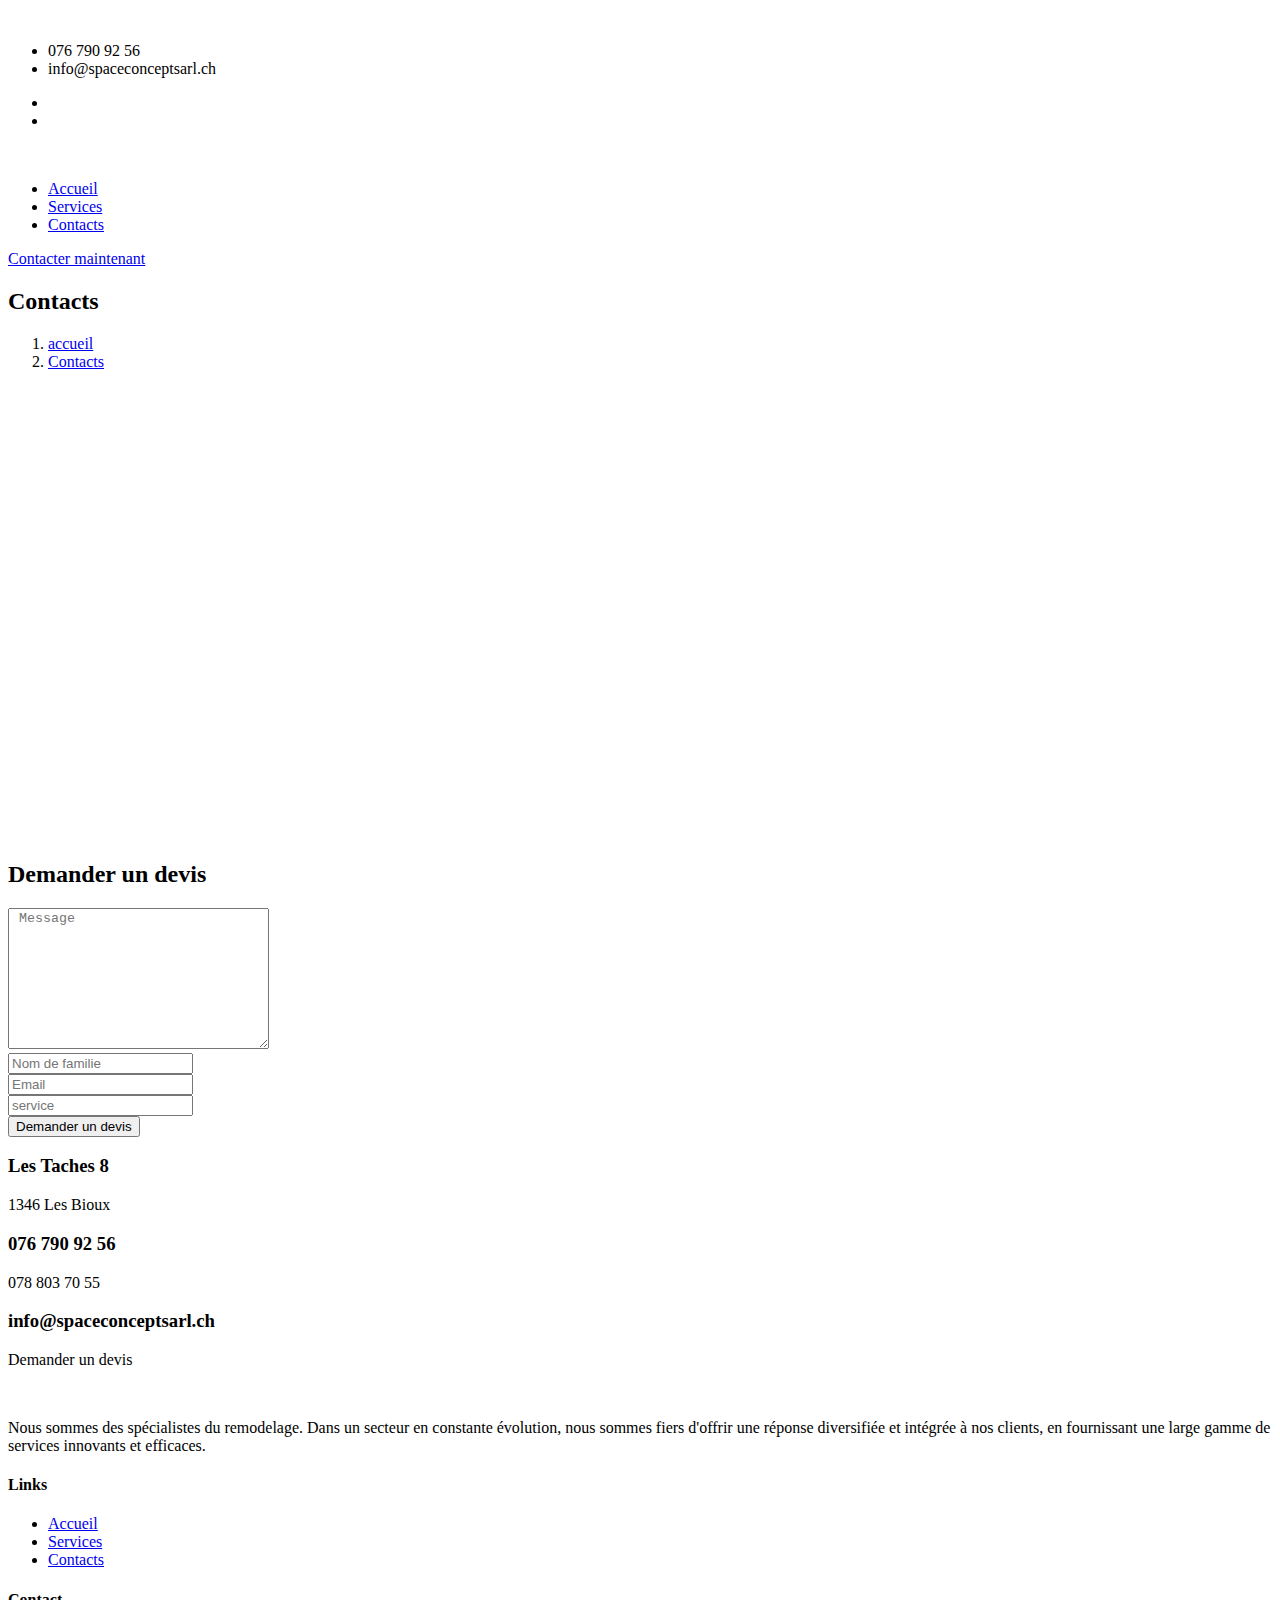
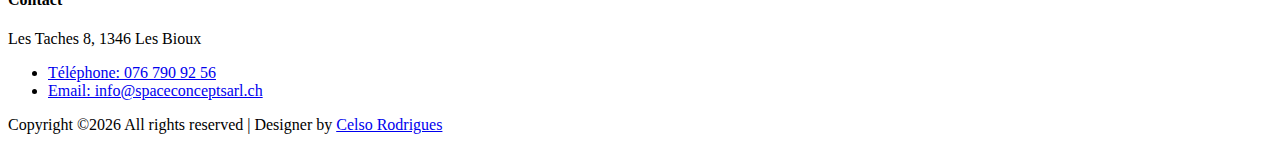
==== contact.html @ 46fc5d94 "Add files via upload" ====
<!doctype html>
<html class="no-js" lang="zxx">

<head>
    <meta charset="utf-8">
    <meta http-equiv="x-ua-compatible" content="ie=edge">
    <title>Construction HTML-5 Template</title>
    <meta name="description" content="">
    <meta name="viewport" content="width=device-width, initial-scale=1">
    <link rel="shortcut icon" type="image/x-icon" href="img/favicon.png">

   <!-- CSS here -->
        <link rel="stylesheet" href="assets/css/bootstrap.min.css">
        <link rel="stylesheet" href="assets/css/owl.carousel.min.css">
        <link rel="stylesheet" href="assets/css/gijgo.css">
        <link rel="stylesheet" href="assets/css/slicknav.css">
        <link rel="stylesheet" href="assets/css/animate.min.css">
        <link rel="stylesheet" href="assets/css/magnific-popup.css">
        <link rel="stylesheet" href="assets/css/fontawesome-all.min.css">
        <link rel="stylesheet" href="assets/css/themify-icons.css">
        <link rel="stylesheet" href="assets/css/themify-icons.css">
        <link rel="stylesheet" href="assets/css/slick.css">
        <link rel="stylesheet" href="assets/css/nice-select.css">
        <link rel="stylesheet" href="assets/css/style.css">
        <link rel="stylesheet" href="assets/css/responsive.css">
</head>

<body>
    <!-- Preloader Start -->
    <div id="preloader-active">
        <div class="preloader d-flex align-items-center justify-content-center">
            <div class="preloader-inner position-relative">
                <div class="preloader-circle"></div>
                <div class="preloader-img pere-text">
                    <img src="assets/img/logo/loder-logo.png" alt="">
                </div>
            </div>
        </div>
    </div>
    <!-- Preloader Start -->
    <header>
        <!-- Header Start -->
       <div class="header-area header-transparent">
            <div class="main-header ">
                <div class="header-top d-none d-lg-block">
                   <div class="container-fluid">
                       <div class="col-xl-12">
                            <div class="row d-flex justify-content-between align-items-center">
                                <div class="header-info-left">
                                    <ul>     
                                        <li>076 790 92 56</li>
                                        <li>info@spaceconceptsarl.ch</li>
                                    </ul>
                                </div>
                                <div class="header-info-right">
                                    <ul class="header-social">    
                                        <li><a href="#"><i class="fab fa-instagram"></i></a></li>
                                        <li><a href="#"><i class="fab fa-facebook-f"></i></a></li>
                                    </ul>
                                </div>
                            </div>
                       </div>
                   </div>
                </div>
               <div class="header-bottom  header-sticky">
                    <div class="container-fluid">
                        <div class="row align-items-center">
                            <!-- Logo -->
                            <div class="col-xl-2 col-lg-2 col-md-1">
                                <div class="logo">
                                    <!-- logo-1 -->
                                    <a href="index.html" class="big-logo"><img src="assets/img/logo/logo.png" alt=""></a>
                                    <!-- logo-2 -->
                                    <a href="index.html" class="small-logo"><img src="assets/img/logo/loder-logo.png" alt=""></a>
                                </div>
                            </div>
                            <div class="col-xl-8 col-lg-8 col-md-8">
                                <!-- Main-menu -->
                                <div class="main-menu f-right d-none d-lg-block">
                                    <nav> 
                                        <ul id="navigation">                                                                                                                   
                                            <li><a href="index.html">Accueil</a></li>
                                            <li><a href="#services">Services</a></li>
                                            <li><a href="contact.html">Contacts</a></li>
                                        </ul>
                                    </nav>
                                </div>
                            </div>             
                            <div class="col-xl-2 col-lg-2 col-md-3">
                                <div class="header-right-btn f-right d-none d-lg-block">
                                    <a href="https://wa.me/41788037055" class="btn">Contacter maintenant</a>
                                </div>
                            </div>
                            <!-- Mobile Menu -->
                            <div class="col-12">
                                <div class="mobile_menu d-block d-lg-none"></div>
                            </div>
                        </div>
                    </div>
               </div>
            </div>
       </div>
        <!-- Header End -->
    </header>
    <!-- slider Area Start-->
    <div class="slider-area ">
        <div class="single-slider hero-overly slider-height2 d-flex align-items-center" data-background="assets/img/hero/about.jpg">
            <div class="container">
                <div class="row">
                    <div class="col-xl-12">
                        <div class="hero-cap pt-100">
                            <h2>Contacts</h2>
                            <nav aria-label="breadcrumb ">
                                <ol class="breadcrumb">
                                <li class="breadcrumb-item"><a href="index.html">accueil</a></li>
                                <li class="breadcrumb-item"><a href="#">Contacts</a></li> 
                                </ol>
                            </nav>
                        </div>
                    </div>
                </div>
            </div>
        </div>
    </div>
    <!-- slider Area End-->
    <!-- ================ contact section start ================= -->
    <section class="contact-section">
            <div class="container">
                <div class="d-none d-sm-block mb-5 pb-4">
                    <iframe src="https://www.google.com/maps/embed?pb=!1m18!1m12!1m3!1d2740.3769905605564!2d6.264135751356068!3d46.619313863542615!2m3!1f0!2f0!3f0!3m2!1i1024!2i768!4f13.1!3m3!1m2!1s0x478c52861225e3b7%3A0x84f7986ddf5b9494!2zTGVzIFTDomNoZXMgOCwgMTM0NiBMZXMgQmlvdXgsIFN1w63Dp2E!5e0!3m2!1spt-PT!2spt!4v1677788388002!5m2!1spt-PT!2spt" width="1150" height="450" style="border:0;" allowfullscreen="" loading="lazy" referrerpolicy="no-referrer-when-downgrade"></iframe>
    
    
                <div class="row">
                    <div class="col-12">
                        <h2 class="contact-title">Demander un devis</h2>
                    </div>
                    <div class="col-lg-8">
                        <form class="form-contact contact_form" action="contact_process.php" method="post" id="contactForm" novalidate="novalidate">
                            <div class="row">
                                <div class="col-12">
                                    <div class="form-group">
                                        <textarea class="form-control w-100" name="message" id="message" cols="30" rows="9" onfocus="this.placeholder = ''" onblur="this.placeholder = 'Enter Message'" placeholder=" Message"></textarea>
                                    </div>
                                </div>
                                <div class="col-sm-6">
                                    <div class="form-group">
                                        <input class="form-control valid" name="name" id="name" type="text" onfocus="this.placeholder = ''" onblur="this.placeholder = 'Enter your name'" placeholder="Nom de familie">
                                    </div>
                                </div>
                                <div class="col-sm-6">
                                    <div class="form-group">
                                        <input class="form-control valid" name="email" id="email" type="email" onfocus="this.placeholder = ''" onblur="this.placeholder = 'Enter email address'" placeholder="Email">
                                    </div>
                                </div>
                                <div class="col-12">
                                    <div class="form-group">
                                        <input class="form-control" name="subject" id="subject" type="text" onfocus="this.placeholder = ''" onblur="this.placeholder = 'Enter Subject'" placeholder="service">
                                    </div>
                                </div>
                            </div>
                            <div class="form-group mt-3">
                                <button type="submit" class="button button-contactForm boxed-btn">Demander un devis</button>
                            </div>
                        </form>
                    </div>
                    <div class="col-lg-3 offset-lg-1">
                        <div class="media contact-info">
                            <span class="contact-info__icon"><i class="ti-home"></i></span>
                            <div class="media-body">
                                <h3>Les Taches 8</h3>
                                <p> 1346 Les Bioux</p>
                            </div>
                        </div>
                        <div class="media contact-info">
                            <span class="contact-info__icon"><i class="ti-tablet"></i></span>
                            <div class="media-body">
                                <h3>076 790 92 56</h3>
                                <p>078 803 70 55</p>
                            </div>
                        </div>
                        <div class="media contact-info">
                            <span class="contact-info__icon"><i class="ti-email"></i></span>
                            <div class="media-body">
                                <h3>info@spaceconceptsarl.ch</h3>
                                <p>Demander un devis</p>
                            </div>
                        </div>
                    </div>
                </div>
            </div>
        </section>
    <!-- ================ contact section end ================= -->
    <footer>
        <!-- Footer Start-->
        <div class="footer-main">
                <div class="footer-area footer-padding">
                    <div class="container">
                        <div class="row  justify-content-between">
                            <div class="col-lg-4 col-md-4 col-sm-8">
                                <div class="single-footer-caption mb-30">
                                    <!-- logo -->
                                    <div class="footer-logo">
                                        <a href="index.html"><img src="assets/img/logo/logo2_footer.png" alt=""></a>
                                    </div>
                                    <div class="footer-tittle">
                                        <div class="footer-pera">
                                            <p class="info1">Nous sommes des spécialistes du remodelage. Dans un secteur en constante évolution, nous sommes fiers d'offrir une réponse diversifiée et intégrée à nos clients, en fournissant une large gamme de services innovants et efficaces.</p>
                                        </div>
                                    </div>
                                </div>
                            </div>
                            <div class="col-lg-2 col-md-4 col-sm-5">
                                <div class="single-footer-caption mb-50">
                                    <div class="footer-tittle">
                                        <h4>Links</h4>
                                        <ul>
                                            <li><a href="index.html">Accueil</a></li>
                                            <li><a href="#services">Services</a></li>
                                            <li><a href="contact.html">Contacts</a></li>
                                        </ul>
                                    </div>
                                </div>
                            </div>
                            <div class="col-lg-3 col-md-4 col-sm-7">
                                <div class="single-footer-caption mb-50">
                                    <div class="footer-tittle">
                                        <h4>Contact</h4>
                                        <div class="footer-pera">
                                            <p class="info1">Les Taches 8, 1346 Les Bioux</p>
                                        </div>
                                        <ul>
                                            <li><a href="https://wa.me/41788037055">Téléphone: 076 790 92 56</a></li>
                                            <li><a href="mailto:info@spaceconceptsarl.ch">Email: info@spaceconceptsarl.ch</a></li>
                                        </ul>
                                    </div>
                                </div>
                            </div>
                            <div class="col-lg-3 col-md-6 col-sm-8">
                                <div class="single-footer-caption mb-50">
                                </div>
                            </div>
                        </div>
                        <!-- Copy-Right -->
                        <div class="row align-items-center">
                            <div class="col-xl-12 ">
                                <div class="footer-copy-right">
                                    <p><!-- Link back to Colorlib can't be removed. Template is licensed under CC BY 3.0. -->
  Copyright &copy;<script>document.write(new Date().getFullYear());</script> All rights reserved | Designer by <a href="https://www.facebook.com/crlr94" target="_blank">Celso Rodrigues</a>
  <!-- Link back to Colorlib can't be removed. Template is licensed under CC BY 3.0. --></p>
                                </div>
                            </div>
                        </div>
                    </div>
                </div>
        </div>
        <!-- Footer End-->
    </footer>
    <!-- JS here -->
	
		<!-- All JS Custom Plugins Link Here here -->
        <script src="./assets/js/vendor/modernizr-3.5.0.min.js"></script>
		<!-- Jquery, Popper, Bootstrap -->
		<script src="./assets/js/vendor/jquery-1.12.4.min.js"></script>
        <script src="./assets/js/popper.min.js"></script>
        <script src="./assets/js/bootstrap.min.js"></script>
	    <!-- Jquery Mobile Menu -->
        <script src="./assets/js/jquery.slicknav.min.js"></script>

		<!-- Jquery Slick , Owl-Carousel Plugins -->
        <script src="./assets/js/owl.carousel.min.js"></script>
        <script src="./assets/js/slick.min.js"></script>
        <!-- Date Picker -->
        <script src="./assets/js/gijgo.min.js"></script>
		<!-- One Page, Animated-HeadLin -->
        <script src="./assets/js/wow.min.js"></script>
		<script src="./assets/js/animated.headline.js"></script>
		
		<!-- Scrollup, nice-select, sticky -->
        <script src="./assets/js/jquery.scrollUp.min.js"></script>
        <script src="./assets/js/jquery.nice-select.min.js"></script>
		<script src="./assets/js/jquery.sticky.js"></script>
        <script src="./assets/js/jquery.magnific-popup.js"></script>

        <!-- contact js -->
        <script src="./assets/js/contact.js"></script>
        <script src="./assets/js/jquery.form.js"></script>
        <script src="./assets/js/jquery.validate.min.js"></script>
        <script src="./assets/js/mail-script.js"></script>
        <script src="./assets/js/jquery.ajaxchimp.min.js"></script>
        
		<!-- Jquery Plugins, main Jquery -->	
        <script src="./assets/js/plugins.js"></script>
        <script src="./assets/js/main.js"></script>
        
    </body>
    
    </html>
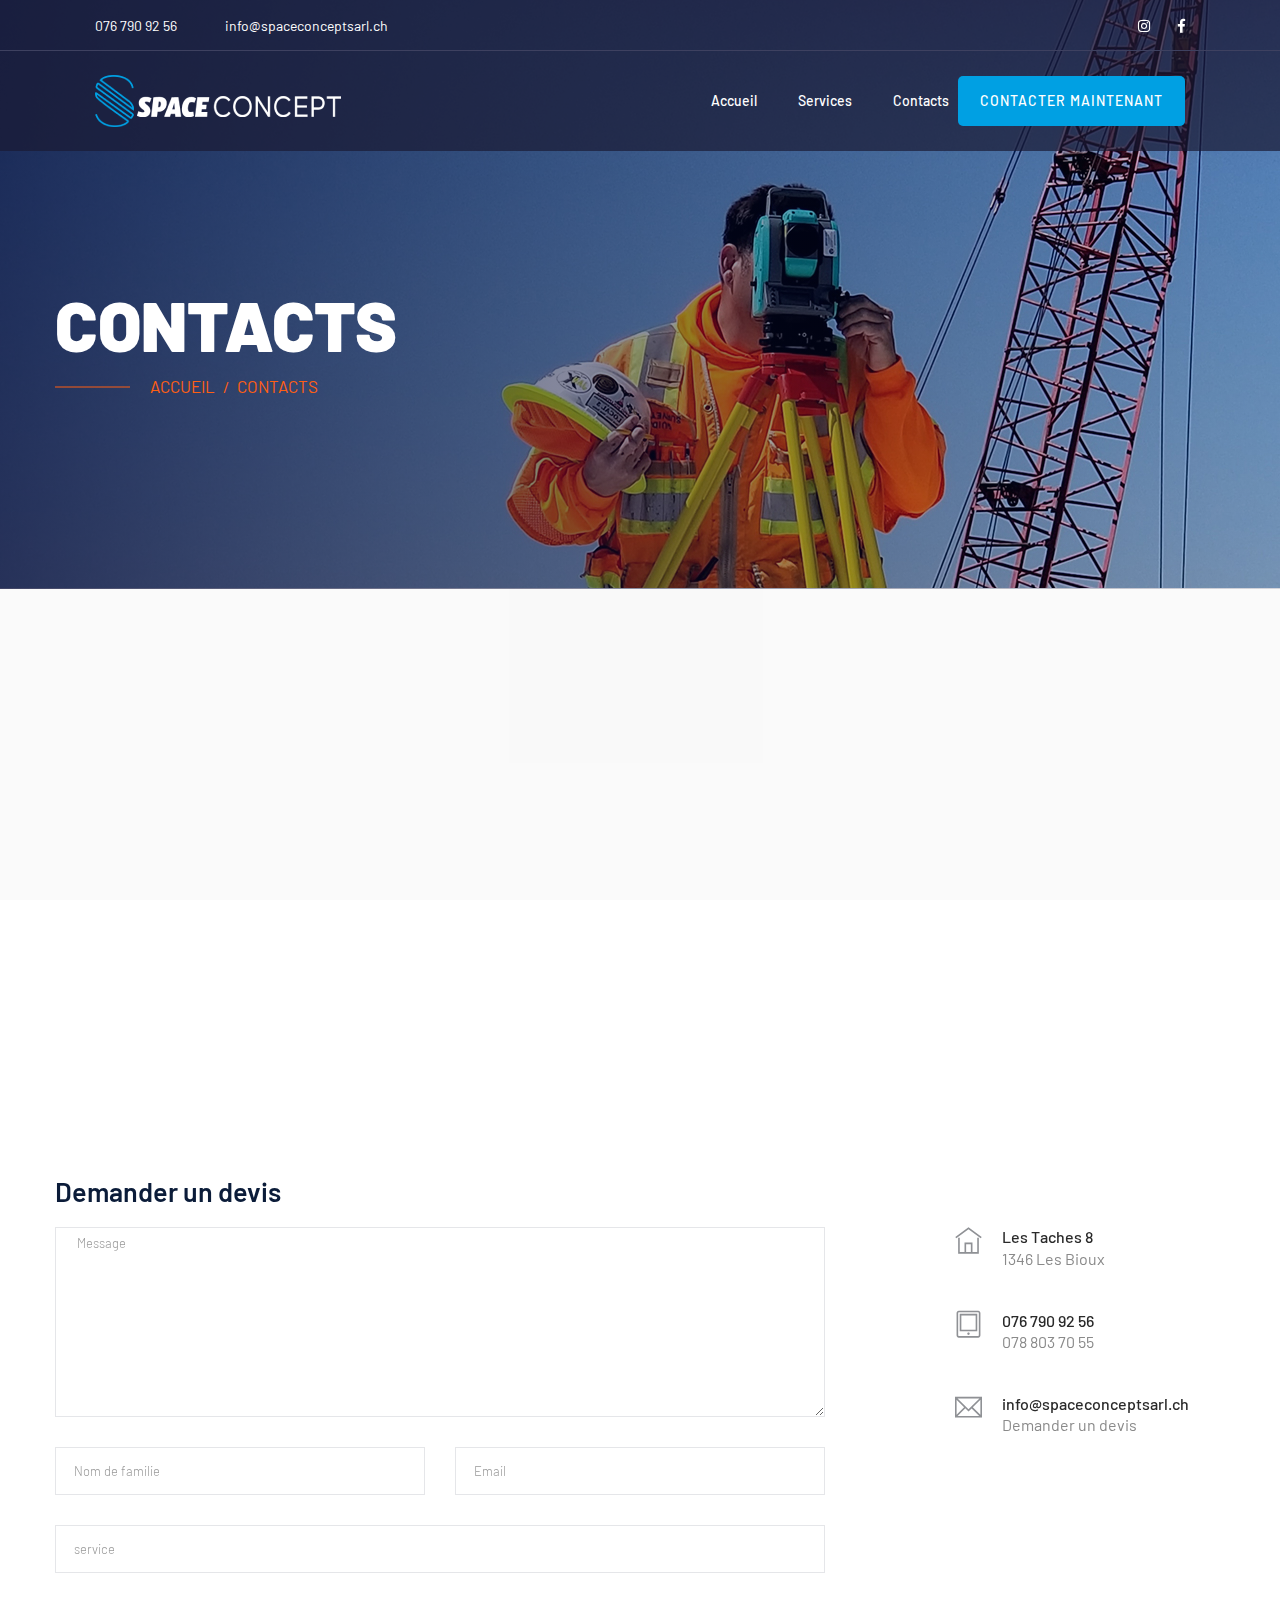
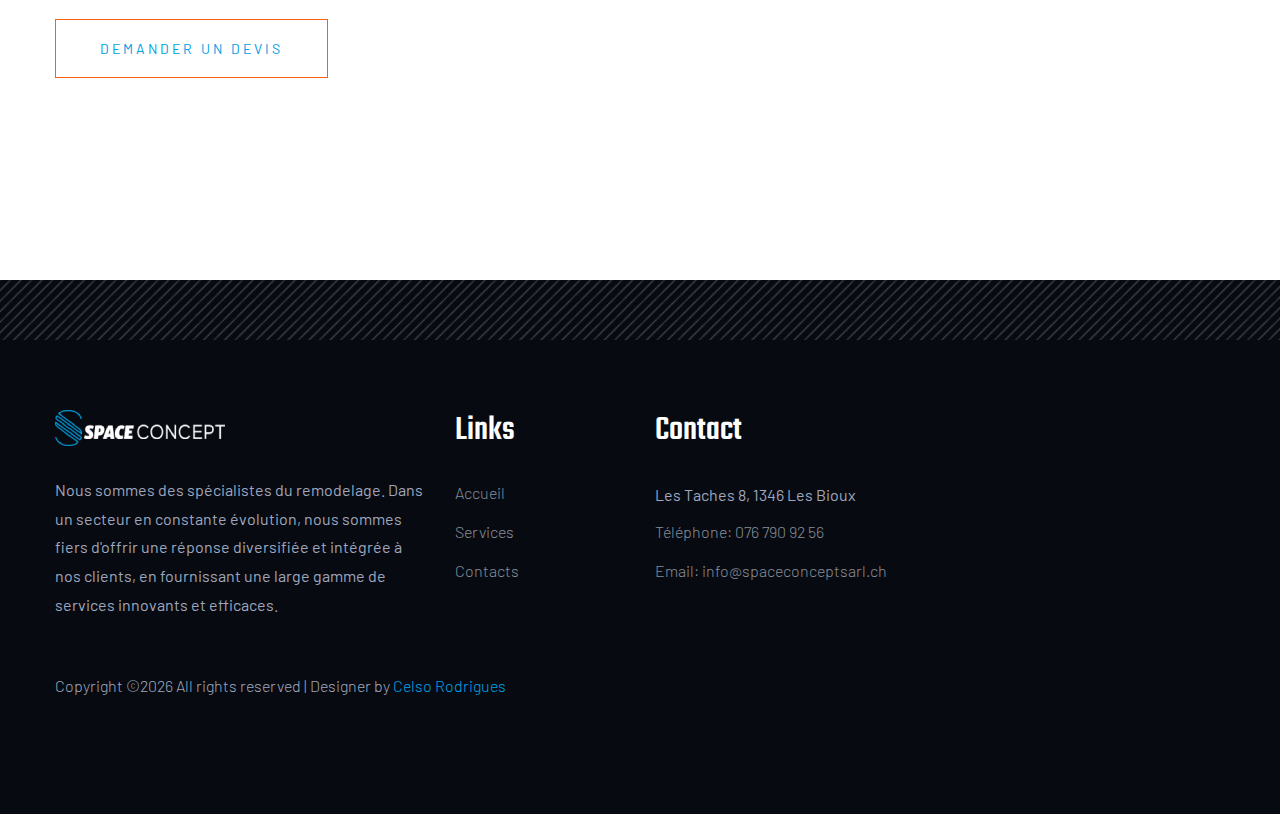
==== commit 65bf4d09: "Update contact.html" ====
--- a/contact.html
+++ b/contact.html
@@ -127,7 +127,7 @@
     <section class="contact-section">
             <div class="container">
                 <div class="d-none d-sm-block mb-5 pb-4">
-                    <iframe src="https://www.google.com/maps/embed?pb=!1m18!1m12!1m3!1d2740.3769905605564!2d6.264135751356068!3d46.619313863542615!2m3!1f0!2f0!3f0!3m2!1i1024!2i768!4f13.1!3m3!1m2!1s0x478c52861225e3b7%3A0x84f7986ddf5b9494!2zTGVzIFTDomNoZXMgOCwgMTM0NiBMZXMgQmlvdXgsIFN1w63Dp2E!5e0!3m2!1spt-PT!2spt!4v1677788388002!5m2!1spt-PT!2spt" width="1150" height="450" style="border:0;" allowfullscreen="" loading="lazy" referrerpolicy="no-referrer-when-downgrade"></iframe>
+                    <iframe src="https://www.google.com/maps/embed?pb=!1m18!1m12!1m3!1d2740.3769905605564!2d6.264135751356068!3d46.619313863542615!2m3!1f0!2f0!3f0!3m2!1i1024!2i768!4f13.1!3m3!1m2!1s0x478c52861225e3b7%3A0x84f7986ddf5b9494!2zTGVzIFTDomNoZXMgOCwgMTM0NiBMZXMgQmlvdXgsIFN1w63Dp2E!5e0!3m2!1spt-PT!2spt!4v1677788388002!5m2!1spt-PT!2spt" width="600" height="450" style="border:0;" allowfullscreen="" loading="lazy" referrerpolicy="no-referrer-when-downgrade"></iframe>
     
     
                 <div class="row">
@@ -294,4 +294,4 @@
         
     </body>
     
-    </html>+    </html>
--- a/assets/css/gijgo.css
+++ b/assets/css/gijgo.css
@@ -0,0 +1,2698 @@
+.gj-button {
+    background-color: #f5f5f5;
+    border: 1px solid #ddd;
+    color: #000;
+    border-radius: 3px;
+    padding: 6px 10px;
+    cursor: pointer;
+}
+
+.gj-unselectable {
+    -webkit-touch-callout: none;
+    -webkit-user-select: none;
+    -khtml-user-select: none;
+    -moz-user-select: none;
+    -ms-user-select: none;
+    user-select: none;
+}
+
+.gj-row {
+    display: -webkit-box;
+    display: -ms-flexbox;
+    display: flex;
+    -ms-flex-wrap: wrap;
+    flex-wrap: wrap;
+}
+
+.gj-margin-left-5 {
+    margin-left: 5px;
+}
+
+.gj-margin-left-10 {
+    margin-left: 10px;
+}
+
+.gj-width-full {
+    width: 100%;
+}
+
+.gj-cursor-pointer {
+    cursor: pointer;
+}
+
+.gj-text-align-center {
+    text-align: center;
+}
+
+.gj-font-size-16 {
+    font-size: 16px;
+}
+
+.gj-hidden {
+    display: none;
+}
+
+/** Material Design */
+.gj-button-md {
+    background: 0 0;
+    border: none;
+    border-radius: 2px;
+    color: rgba(0, 0, 0, 0.87);
+    position: relative;
+    height: 36px;
+    margin: 0;
+    min-width: 64px;
+    padding: 0 16px;
+    display: inline-block;
+    font-family: "Roboto","Helvetica","Arial",sans-serif;
+    font-size: 1rem;
+    font-weight: 500;
+    text-transform: uppercase;
+    letter-spacing: 0;
+    overflow: hidden;
+    will-change: box-shadow;
+    transition: box-shadow .2s cubic-bezier(.4,0,1,1),background-color .2s cubic-bezier(.4,0,.2,1),color .2s cubic-bezier(.4,0,.2,1);
+    outline: none;
+    cursor: pointer;
+    text-decoration: none;
+    text-align: center;
+    line-height: 36px;
+    vertical-align: middle;
+    overflow: hidden;
+    -webkit-user-select: none;
+    -moz-user-select: none;
+    -ms-user-select: none;
+    user-select: none;
+}
+
+.gj-button-md:hover {
+    background-color: rgba(158,158,158,.2);
+}
+
+.gj-button-md:disabled {
+    color: rgba(0,0,0,.26);
+    background: 0 0;
+}
+
+.gj-button-md .material-icons,
+.gj-button-md .gj-icon {
+    vertical-align: middle;
+    /*font-size: 1.3rem;
+    margin-right: 4px;*/
+}
+
+.gj-button-md.gj-button-md-icon {
+    width: 24px;
+    height: 31px;
+    min-width: 24px;
+    padding: 0px;
+    display: table;
+}
+
+.gj-button-md.gj-button-md-icon .material-icons,
+.gj-button-md.gj-button-md-icon .gj-icon {
+    display: table-cell;
+    margin-right: 0px;
+    width: 24px;
+    height: 24px;
+}
+
+.gj-button-md.active {
+    background-color: rgba(158,158,158,.4);
+}
+
+.gj-button-md-group {
+    position: relative;
+    display: inline-block;
+    vertical-align: middle;
+}
+.gj-textbox-md {
+	/* border: none; */
+	/* border-bottom: 1px solid rgba(0,0,0,.42); */
+	display: block;
+	font-family: "Helvetica","Arial",sans-serif;
+	font-size: 16px;
+	line-height: 16px;
+	/* padding: 4px 0px; */
+	margin: 0;
+	/* width: 100%; */
+	background: 0 0;
+	/* text-align: ; */
+	color: rgba(0,0,0,.87);
+	padding-left: 44px;
+	border: 1px solid #dca73a;
+	/* padding: 15px 15px; */
+	/* text-align: center; */
+	width: 177px;
+	height: 55px;
+	border-radius: 5px;
+}
+.gj-textbox-md:focus,
+.gj-textbox-md:active {
+    /* border-bottom: 2px solid rgba(0,0,0,.42); */
+    outline: none;
+}
+
+.gj-textbox-md::placeholder {
+    color: #8e8e8e;
+}
+
+.gj-textbox-md:-ms-input-placeholder {
+    color: #8e8e8e;
+}
+
+.gj-textbox-md::-ms-input-placeholder {
+    color: #8e8e8e;
+}
+
+.gj-md-spacer-24 {
+    min-width: 24px;
+    width: 24px;
+    display: inline-block;
+}
+
+.gj-md-spacer-32 {
+    min-width: 32px;
+    width: 32px;
+    display: inline-block;
+}
+
+.gj-modal {
+    position: fixed;
+    top: 0;
+    right: 0;
+    bottom: 0;
+    left: 0;
+    z-index: 1203;
+    display: none;
+    overflow: hidden;
+    -webkit-overflow-scrolling: touch;
+    outline: 0;
+    background-color: rgba(0, 0, 0, 0.54118);
+    transition: 200ms ease opacity;
+    will-change: opacity;
+}
+
+/* List */
+ul.gj-list li [data-role="wrapper"] {
+    display: table;
+    width: 100%;
+}
+
+ul.gj-list li [data-role="checkbox"] {
+    display: table-cell;
+    vertical-align:middle;
+    text-align:center;
+}
+
+ul.gj-list li [data-role="image"] {
+    display: table-cell;
+    vertical-align:middle;
+    text-align:center;
+}
+
+ul.gj-list li [data-role="display"] {
+    display: table-cell;
+    vertical-align:middle;
+    cursor: pointer;
+}
+
+ul.gj-list li [data-role="display"]:empty:before {
+  content: "\200b"; /* unicode zero width space character */
+}
+
+/* List - Bootstrap */
+ul.gj-list-bootstrap {
+    padding-left: 0px;
+    margin-bottom: 0px;
+}
+
+ul.gj-list-bootstrap li {
+    padding: 0px;
+}
+
+ul.gj-list-bootstrap li [data-role="wrapper"] {
+    padding: 0px 10px;
+}
+
+ul.gj-list-bootstrap li [data-role="checkbox"] {
+    width: 24px;
+    padding: 3px;
+}
+
+ul.gj-list-bootstrap li [data-role="image"] {
+    width: 24px;
+    height: 24px;
+}
+
+ul.gj-list-bootstrap li [data-role="display"] {
+    padding: 8px 0px 8px 4px;
+}
+
+.list-group-item.active ul li, .list-group-item.active:focus ul li, .list-group-item.active:hover ul li {
+    text-shadow: none;
+    color:initial;
+}
+
+/* List - Material Design */
+ul.gj-list-md {
+    padding: 0px;
+    list-style: none;
+    list-style-type: none;
+    line-height: 24px;
+    letter-spacing: 0;
+    color: #616161; /* Gray 700 */
+}
+
+ul.gj-list-md li {
+    display: list-item;
+    list-style-type: none;
+    padding: 0px;
+    min-height: unset;
+    box-sizing: border-box;
+    align-items: center;
+    cursor: default;
+    overflow: hidden;
+
+    font-family: "Roboto","Helvetica","Arial",sans-serif;
+    font-size: 16px;
+    font-weight: 400;
+    letter-spacing: .04em;
+    line-height: 1;
+    
+    -webkit-flex-direction: row;
+    -ms-flex-direction: row;
+    flex-direction: row;
+    -webkit-flex-wrap: nowrap;
+    -ms-flex-wrap: nowrap;
+    flex-wrap: nowrap;
+}
+
+ul.gj-list-md li [data-role="checkbox"] {
+    height: 24px;
+    width: 24px;
+}
+
+ul.gj-list-md li [data-role="image"] {
+    height: 24px;
+    width: 24px;
+}
+
+ul.gj-list-md li [data-role="display"] {
+    padding: 8px 0px 8px 5px;
+    order: 0;
+    flex-grow: 2;
+    text-decoration: none;
+    box-sizing: border-box;
+    align-items: center;
+    text-align: left;
+    color: rgba(0,0,0,.87);
+}
+
+ul.gj-list-md li.disabled>[data-role="wrapper"]>[data-role="display"] {
+    color: #9E9E9E; /* Gray 500 */
+}
+
+.gj-list-md-active {
+    background: #e0e0e0;
+    color: #3f51b5;
+}
+
+
+/* Picker */
+.gj-picker {
+    position: absolute;
+    z-index: 1203;
+    background-color: #fff;
+}
+
+.gj-picker .selected {
+    color: #fff;
+}
+
+/* Material Design */
+.gj-picker-md {
+    font-family: "Roboto","Helvetica","Arial",sans-serif;
+    font-size: 16px;
+    font-weight: 400;
+    letter-spacing: .04em;
+    line-height: 1;
+    color: rgba(0,0,0,.87);
+    border: 1px solid #E0E0E0;
+}
+
+.gj-modal .gj-picker-md {
+    border: 0px;
+}
+
+.gj-picker-md [role="header"] {
+    color: rgba(255, 255, 255, 0.54);
+    display: flex;
+    background: #2196f3;
+    align-items: baseline;
+    user-select: none;
+    justify-content: center;
+}
+
+.gj-picker-md [role="footer"] {
+    float: right;
+    padding: 10px;
+}
+
+.gj-picker-md [role="footer"] button.gj-button-md {
+    color: #2196f3;
+    font-weight: bold;
+    font-size: 13px;
+}
+
+/* Bootstrap */
+.gj-picker-bootstrap {
+    border-radius: 4px;
+    border: 1px solid #E0E0E0;
+}
+
+.gj-picker-bootstrap .selected {
+    color: #888;
+}
+
+.gj-picker-bootstrap [role="header"] {
+    background: #eee;
+    color: #AAA;
+}
+@font-face {
+    font-family: 'gijgo-material';
+    src: url('../fonts/gijgo-material.eot?235541');
+    src: url('../fonts/gijgo-material.eot?235541#iefix') format('embedded-opentype'), url('../fonts/gijgo-material.ttf?235541') format('truetype'), url('../fonts/gijgo-material.woff?235541') format('woff'), url('../fonts/gijgo-material.svg?235541#gijgo-material') format('svg');
+    font-weight: normal;
+    font-style: normal;
+}
+
+.gj-icon {
+    /* use !important to prevent issues with browser extensions that change fonts */
+    font-family: 'gijgo-material' !important;
+    font-size: 24px;
+    speak: none;
+    font-style: normal;
+    font-weight: normal;
+    font-variant: normal;
+    text-transform: none;
+    line-height: 1;
+    /* Enable Ligatures ================ */
+    letter-spacing: 0;
+    -webkit-font-feature-settings: "liga";
+    -moz-font-feature-settings: "liga=1";
+    -moz-font-feature-settings: "liga";
+    -ms-font-feature-settings: "liga" 1;
+    font-feature-settings: "liga";
+    -webkit-font-variant-ligatures: discretionary-ligatures;
+    font-variant-ligatures: discretionary-ligatures;
+    /* Better Font Rendering =========== */
+    -webkit-font-smoothing: antialiased;
+    -moz-osx-font-smoothing: grayscale;
+}
+
+.gj-icon.undo:before {
+    content: "\e900";
+}
+
+.gj-icon.vertical-align-top:before {
+    content: "\e901";
+}
+
+.gj-icon.vertical-align-center:before {
+    content: "\e902";
+}
+
+.gj-icon.vertical-align-bottom:before {
+    content: "\e903";
+}
+
+.gj-icon.arrow-dropup:before {
+    content: "\e904";
+}
+
+.gj-icon.clock:before {
+    content: "\e905";
+}
+
+.gj-icon.refresh:before {
+    content: "\e906";
+}
+
+.gj-icon.last-page:before {
+    content: "\e907";
+}
+
+.gj-icon.first-page:before {
+    content: "\e908";
+}
+
+.gj-icon.cancel:before {
+    content: "\e909";
+}
+
+.gj-icon.clear:before {
+    content: "\e90a";
+}
+
+.gj-icon.check-circle:before {
+    content: "\e90b";
+}
+
+.gj-icon.delete:before {
+    content: "\e90c";
+}
+
+.gj-icon.arrow-upward:before {
+    content: "\e90d";
+}
+
+.gj-icon.arrow-forward:before {
+    content: "\e90e";
+}
+
+.gj-icon.arrow-downward:before {
+    content: "\e90f";
+}
+
+.gj-icon.arrow-back:before {
+    content: "\e910";
+}
+
+.gj-icon.list-numbered:before {
+    content: "\e911";
+}
+
+.gj-icon.list-bulleted:before {
+    content: "\e912";
+}
+
+.gj-icon.indent-increase:before {
+    content: "\e913";
+}
+
+.gj-icon.indent-decrease:before {
+    content: "\e914";
+}
+
+.gj-icon.redo:before {
+    content: "\e915";
+}
+
+.gj-icon.align-right:before {
+    content: "\e916";
+}
+
+.gj-icon.align-left:before {
+    content: "\e917";
+}
+
+.gj-icon.align-justify:before {
+    content: "\e918";
+}
+
+.gj-icon.align-center:before {
+    content: "\e919";
+}
+
+.gj-icon.strikethrough:before {
+    content: "\e91a";
+}
+
+.gj-icon.italic:before {
+    content: "\e91b";
+}
+
+.gj-icon.underlined:before {
+    content: "\e91c";
+}
+
+.gj-icon.bold:before {
+    content: "\e91d";
+}
+
+.gj-icon.arrow-dropdown:before {
+    content: "\e91e";
+}
+
+.gj-icon.done:before {
+    content: "\e91f";
+}
+
+.gj-icon.pencil:before {
+    content: "\e920";
+}
+
+.gj-icon.minus:before {
+    content: "\e921";
+}
+
+.gj-icon.plus:before {
+    content: "\e922";
+}
+
+.gj-icon.chevron-up:before {
+    content: "\e923";
+}
+
+.gj-icon.chevron-right:before {
+    content: "\e924";
+}
+
+.gj-icon.chevron-down:before {
+    content: "\e925";
+}
+
+.gj-icon.chevron-left:before {
+    content: "\e926";
+}
+
+.gj-icon.event:before {
+    content: "\e927";
+}
+.gj-draggable {
+    cursor: move;
+}
+.gj-resizable-handle {
+    position: absolute;
+    font-size: 0.1px;
+    display: block;
+    -ms-touch-action: none;
+    touch-action: none;
+    z-index: 1203;
+}
+
+.gj-resizable-n {
+    cursor: n-resize;
+    height: 7px;
+    width: 100%;
+    top: -5px;
+    left: 0;
+}
+.gj-resizable-e {
+    cursor: e-resize;
+    width: 7px;
+    right: -5px;
+    top: 0;
+    height: 100%;
+}
+.gj-resizable-s {
+    cursor: s-resize;
+    height: 7px;
+    width: 100%;
+    bottom: -5px;
+    left: 0;
+}
+.gj-resizable-w {
+	cursor: w-resize;
+	width: 7px;
+	left: -5px;
+	top: 0;
+	height: 100%;
+}
+.gj-resizable-se {
+	cursor: se-resize;
+	width: 12px;
+	height: 12px;
+	right: 1px;
+	bottom: 1px;
+}
+.gj-resizable-sw {
+	cursor: sw-resize;
+	width: 9px;
+	height: 9px;
+	left: -5px;
+	bottom: -5px;
+}
+.gj-resizable-nw {
+	cursor: nw-resize;
+	width: 9px;
+	height: 9px;
+	left: -5px;
+	top: -5px;
+}
+.gj-resizable-ne {
+	cursor: ne-resize;
+	width: 9px;
+	height: 9px;
+	right: -5px;
+	top: -5px;
+}
+
+.gj-dialog-footer {
+    position: absolute;
+    bottom: 0px;
+    width: 100%;
+    margin-top: 0px;
+}
+
+.gj-dialog-scrollable [data-role="body"] {
+    overflow-x: hidden;
+    overflow-y: scroll;
+}
+
+/** Bootstrap 3 **/
+.gj-dialog-bootstrap {
+    overflow: hidden;
+    z-index: 1202;
+}
+
+.gj-dialog-bootstrap [data-role="title"] {
+    display: inline;
+}
+.gj-dialog-bootstrap [data-role="close"] {
+    line-height: 1.42857143;
+}
+
+/** Bootstrap 4 **/
+.gj-dialog-bootstrap4 {
+    overflow: hidden;
+    z-index: 1202;
+}
+
+.gj-dialog-bootstrap4 [data-role="title"] {
+    display: inline;
+}
+.gj-dialog-bootstrap4 [data-role="close"] {
+    line-height: 1.5;
+}
+
+/** Material Design **/
+.gj-dialog-md {
+    background-color: #FFF;
+    overflow: hidden;
+    border: none;
+    box-shadow: 0 11px 15px -7px rgba(0,0,0,.2), 0 24px 38px 3px rgba(0,0,0,.14), 0 9px 46px 8px rgba(0,0,0,.12);
+    box-sizing: border-box;
+    position: relative;
+    display: -webkit-box;
+    display: -webkit-flex;
+    display: -ms-flexbox;
+    display: flex;
+    -webkit-box-orient: vertical;
+    -webkit-box-direction: normal;
+    -webkit-flex-direction: column;
+    -ms-flex-direction: column;
+    flex-direction: column;
+    -webkit-background-clip: padding-box;
+    background-clip: padding-box;
+    outline: 0;
+    z-index: 1202;
+}
+
+.gj-dialog-md-header {
+    padding: 24px 24px 0px 24px;
+    font-family: "Roboto","Helvetica","Arial",sans-serif;
+}
+
+.gj-dialog-md-title {
+    margin: 0;
+    font-weight: 400;
+    display: inline;
+    line-height: 28px;
+    font-size: 20px;
+}
+
+.gj-dialog-md-close {
+    -webkit-appearance: none;
+    padding: 0;
+    cursor: pointer;
+    background: 0 0;
+    border: 0;
+    float: right;
+    line-height: 28px;
+    font-size: 28px;
+}
+
+.gj-dialog-md-body {
+    padding: 20px 24px 24px 24px;
+    color: rgba(0,0,0,.54);
+    font-family: "Helvetica","Arial",sans-serif;
+    font-size: 14px;
+    font-weight: 400;
+    line-height: 20px;
+}
+
+.gj-dialog-md-footer {
+    padding: 8px 8px 8px 24px;
+    display: -webkit-flex;
+    display: -ms-flexbox;
+    display: flex;
+    -webkit-flex-direction: row-reverse;
+    -ms-flex-direction: row-reverse;
+    flex-direction: row-reverse;
+    -webkit-flex-wrap: wrap;
+    -ms-flex-wrap: wrap;
+    flex-wrap: wrap;
+
+    box-sizing: border-box;
+}
+
+.gj-dialog-md-footer>*:first-child {
+    margin-right: 0;
+}
+
+.gj-dialog-md-footer>* {
+    margin-right: 8px;
+    height: 36px;
+}
+DIV.gj-grid-wrapper {
+    margin: auto;
+    position: relative;
+    clear:both;
+    z-index: 1;
+}
+
+TABLE.gj-grid {
+    margin: auto;    
+    border-collapse: collapse;
+    width: 100%;
+    table-layout: fixed;
+}
+
+TABLE.gj-grid THEAD TH [data-role="selectAll"] {
+    margin: auto;
+}
+
+TABLE.gj-grid THEAD TH [data-role="title"] {
+    display: inline-block;
+}
+
+TABLE.gj-grid THEAD TH [data-role="sorticon"] {
+    display: inline-block;
+}
+
+TABLE.gj-grid THEAD TH {
+    overflow: hidden;
+    text-overflow: ellipsis;
+}
+
+TABLE.gj-grid.autogrow-header-row THEAD TH {
+    overflow: auto;
+    text-overflow: initial;
+    white-space: pre-wrap;
+    -ms-word-break: break-word;
+    word-break: break-word;
+}
+
+TABLE.gj-grid > tbody > tr > td {
+    overflow: hidden;
+    position: relative;
+}
+
+table.gj-grid tbody div[data-role="display"] {
+    vertical-align: middle;
+    text-indent: 0;
+    white-space: pre-wrap;
+    -ms-word-break: break-word;
+    word-break: break-word;
+}
+
+table.gj-grid.fixed-body-rows tbody div[data-role="display"] {
+    overflow: hidden;
+    text-overflow: ellipsis;
+    white-space: nowrap;
+    -ms-word-break: initial;
+    word-break: initial;
+}
+
+table.gj-grid tfoot DIV[data-role="display"] {
+    vertical-align: middle;
+    text-indent: 0;
+    display: flex;
+}
+
+TABLE.gj-grid .fa {
+    padding: 2px;
+}
+
+TABLE.gj-grid > tbody > tr > td > div {
+    padding: 2px;
+    overflow: hidden;
+}
+
+DIV.gj-grid-wrapper DIV.gj-grid-loading-cover
+{
+    background: #BBBBBB;
+    opacity: 0.5;
+    position: absolute;
+    vertical-align: middle;
+}
+
+DIV.gj-grid-wrapper DIV.gj-grid-loading-text
+{
+    position: absolute;
+    font-weight: bold;
+}
+
+/* Bootstrap Theme */
+table.gj-grid-bootstrap thead th {
+    background-color: #f5f5f5;
+    vertical-align:middle;
+}
+
+table.gj-grid-bootstrap thead th [data-role="sorticon"] {
+    margin-left: 5px;
+}
+
+table.gj-grid-bootstrap thead th [data-role="sorticon"] i.gj-icon,
+table.gj-grid-bootstrap thead th [data-role="sorticon"] i.material-icons {
+    position: absolute;
+    font-size: 20px;
+    top: 15px;
+}
+
+table.gj-grid-bootstrap tbody tr td div[data-role="display"] {
+    padding: 0px;
+}
+
+.gj-grid-bootstrap-4 .gj-checkbox-bootstrap {
+    display: inline-block;
+    padding-top: 2px;
+}
+
+.gj-grid-bootstrap-4 tbody tr.active {
+    background-color: rgba(0,0,0,.075);
+}
+
+/* Material Design Theme */
+.gj-grid-md {
+    position: relative;
+    border: 1px solid #e0e0e0;
+    border-collapse: collapse;
+    white-space: nowrap;
+    font-size: 13px;
+    font-family: "Roboto","Helvetica","Arial",sans-serif;
+    background-color: #fff;
+}
+
+.gj-grid-md td:first-of-type, .gj-grid-md th:first-of-type {
+    padding-left: 24px;
+}
+
+.gj-grid-md th {
+    position: relative;
+    vertical-align: bottom;
+    font-weight: 700;
+    line-height: 31px;
+    letter-spacing: 0;
+    height: 56px;
+    font-size: 12px;
+    color: rgba(0,0,0,.54);
+    padding-bottom: 8px;
+    box-sizing: border-box;
+    padding: 12px 18px;
+    text-align: right;
+}
+
+.gj-grid-md td {
+    position: relative;
+    height: 48px;
+    border-top: 1px solid #e0e0e0;
+    border-bottom: 1px solid #e0e0e0;
+    padding: 12px 18px;
+    box-sizing: border-box;
+    text-align: left;
+    color: rgba(0,0,0,.87);
+}
+
+.gj-grid-md tbody tr {
+    position: relative;
+    height: 48px;
+    transition-duration: .28s;
+    transition-timing-function: cubic-bezier(.4,0,.2,1);
+    transition-property: background-color;
+}
+
+.gj-grid-md tbody tr:hover {
+    background-color: #EEEEEE; /* Gray 200 */
+}
+
+.gj-grid-md tbody tr.gj-grid-md-select {
+    background-color: #F5F5F5; /* Grey 100 */
+}
+
+
+table.gj-grid-md thead th [data-role="sorticon"] {
+    margin-left: 5px;
+}
+
+table.gj-grid-md thead th [data-role="sorticon"] i.gj-icon,
+table.gj-grid-md thead th [data-role="sorticon"] i.material-icons {
+    position: absolute;
+    font-size: 16px;
+    top: 19px;
+}
+
+table.gj-grid-md thead th.gj-grid-select-all {
+    padding-bottom: 3px;
+}
+/* Hide all prioritized columns by default */
+@media only all {
+	th.display-1120,
+	td.display-1120,
+	th.display-960,
+	td.display-960,
+	th.display-800,
+	td.display-800,
+	th.display-640,
+	td.display-640,
+	th.display-480,
+	td.display-480,
+	th.display-320,
+	td.display-320 {
+		display: none;
+	}
+}
+
+/* Show at 320px (20em x 16px) */
+@media screen and (min-width: 20em) {
+	TABLE.gj-grid-bootstrap th.display-320,
+	TABLE.gj-grid-bootstrap td.display-320 {
+		display: table-cell;
+	}
+}
+/* Show at 480px (30em x 16px) */
+@media screen and (min-width: 30em) {
+	TABLE.gj-grid-bootstrap th.display-480,
+	TABLE.gj-grid-bootstrap td.display-480 {
+		display: table-cell;
+	}
+}
+/* Show at 640px (40em x 16px) */
+@media screen and (min-width: 40em) {
+	TABLE.gj-grid-bootstrap th.display-640,
+	TABLE.gj-grid-bootstrap td.display-640 {
+		display: table-cell;
+	}
+}
+/* Show at 800px (50em x 16px) */
+@media screen and (min-width: 50em) {
+	TABLE.gj-grid-bootstrap th.display-800,
+	TABLE.gj-grid-bootstrap td.display-800 {
+		display: table-cell;
+	}
+}
+/* Show at 960px (60em x 16px) */
+@media screen and (min-width: 60em) {
+	TABLE.gj-grid-bootstrap th.display-960,
+	TABLE.gj-grid-bootstrap td.display-960 {
+		display: table-cell;
+	}
+}
+/* Show at 1,120px (70em x 16px) */
+@media screen and (min-width: 70em) {
+	TABLE.gj-grid-bootstrap th.display-1120,
+	TABLE.gj-grid-bootstrap td.display-1120 {
+		display: table-cell;
+	}
+}
+
+/* Material Design Theme */
+.gj-grid-md tfoot tr th {
+    padding-right: 14px;
+}
+
+.gj-grid-md tfoot tr[data-role="pager"] .gj-grid-mdl-pager-label {
+    padding-left: 5px;
+    padding-right: 5px;
+}
+
+.gj-grid-md tfoot tr[data-role="pager"] .gj-dropdown-md {
+    margin-left: 12px;
+}
+
+.gj-grid-md tfoot tr[data-role="pager"] .gj-dropdown-md [role="presenter"] {
+    font-size: 12px;
+    font-weight: bold;
+    color: rgba(0,0,0,.54);
+}
+
+.gj-grid-md tfoot tr[data-role="pager"] .gj-dropdown-md [role="presenter"] [role="display"] {
+    text-align: right;
+}
+
+.gj-grid-md tfoot tr[data-role="pager"] .gj-grid-md-limit-select {
+    margin-left: 10px;
+    font-size: 12px;
+    font-weight: bold;
+    color: rgba(0,0,0,.54);
+}
+
+/* Bootstrap */
+.gj-grid-bootstrap tfoot tr[data-role="pager"] th {
+    line-height: 30px;
+    background-color: #f5f5f5;
+}
+
+.gj-grid-bootstrap tfoot tr[data-role="pager"] th > div > div {
+    margin-right: 5px;
+}
+
+.gj-grid-bootstrap tfoot tr[data-role="pager"] th > div > button {
+    margin-right: 5px;
+}
+
+.gj-grid-bootstrap-4 tfoot tr[data-role="pager"] th > div button {
+    height: 34px;
+}
+
+.gj-grid-bootstrap-4 tfoot tr[data-role="pager"] th div .gj-dropdown-bootstrap-4 .gj-dropdown-expander-mi .gj-icon {
+    top: 5px;
+}
+
+.gj-grid-bootstrap-3 tfoot tr[data-role="pager"] th > div > input {
+    margin-right: 5px;
+    width: 40px;
+    text-align: right;
+    display: inline-block;
+    font-weight: bold;
+}
+
+.gj-grid-bootstrap-4 tfoot tr[data-role="pager"] th > div > div.input-group {
+    width: 40px;
+}
+
+.gj-grid-bootstrap-4 tfoot tr[data-role="pager"] th > div > div.input-group input {
+    text-align: right;
+    font-weight: bold;
+    height: 34px;
+    padding-top: 2px;
+    padding-bottom: 6px;
+}
+
+.gj-grid-bootstrap tfoot tr[data-role="pager"] th > div > select {
+    display: inline-block;
+    margin-right: 5px;
+    width: 60px;
+}
+
+.gj-grid-bootstrap tfoot tr[data-role="pager"] th .gj-dropdown-bootstrap .gj-list-bootstrap [data-role="display"] {
+    line-height: 14px;
+}
+
+.gj-grid-bootstrap tfoot tr[data-role="pager"] th .gj-dropdown-bootstrap [role="presenter"] [role="display"] {
+    font-weight: bold;
+}
+
+.gj-grid-bootstrap tfoot tr[data-role="pager"] th .gj-dropdown-bootstrap-3 [role="presenter"] {
+    padding: 2px 8px;
+}
+
+.gj-grid-bootstrap tfoot tr[data-role="pager"] th .gj-dropdown-bootstrap-4 [role="presenter"] {
+    padding: 1px 8px;
+}
+.gj-grid thead tr th div.gj-grid-column-resizer-wrapper {
+    position: relative;
+    width: 100%;
+    height: 0px; 
+    top: 0px; 
+    left: 0px; 
+    padding: 0px;
+}
+
+span.gj-grid-column-resizer {
+    position: absolute;
+    right: 0px;
+    width: 10px;
+    top: -100px;
+    height: 300px;
+    z-index: 1203;
+    cursor: e-resize;
+}
+
+.gj-grid-resize-cursor {
+    cursor: e-resize;
+}
+.gj-grid-md tbody tr.gj-grid-top-border td {
+  border-top: 2px solid #777;
+}
+.gj-grid-md tbody tr.gj-grid-bottom-border td {
+  border-bottom: 2px solid #777;
+}
+
+.gj-grid-bootstrap tbody tr.gj-grid-top-border td {
+  border-top: 2px solid #777;
+}
+.gj-grid-bootstrap tbody tr.gj-grid-bottom-border td {
+  border-bottom: 2px solid #777;
+}
+.gj-grid-md thead tr th.gj-grid-left-border,
+.gj-grid-md tbody tr td.gj-grid-left-border
+{
+    border-left: 3px solid #777;
+}
+.gj-grid-md thead tr th.gj-grid-right-border,
+.gj-grid-md tbody tr td.gj-grid-right-border
+{
+    border-right: 3px solid #777;
+}
+
+.gj-grid-bootstrap thead tr th.gj-grid-left-border,
+.gj-grid-bootstrap tbody tr td.gj-grid-left-border
+{
+    border-left: 5px solid #ddd;
+}
+.gj-grid-bootstrap thead tr th.gj-grid-right-border,
+.gj-grid-bootstrap tbody tr td.gj-grid-right-border
+{
+    border-right: 5px solid #ddd;
+}
+.gj-dirty {
+    position: absolute;
+    top: 0px;
+    left: 0px;
+    border-style: solid;
+    border-width: 3px;
+    border-color: #f00 transparent transparent #f00;
+    padding: 0;
+    overflow: hidden;
+    vertical-align: top;
+}
+
+/* Material Design */
+.gj-grid-md tbody tr td.gj-grid-management-column {
+    padding: 3px;
+}
+
+.gj-grid-md tbody tr td[data-mode="edit"] {
+    padding: 0px 18px;
+}
+
+.gj-grid-md tbody .gj-dropdown-md [role="presenter"] [role="display"] {
+    padding: 0px;
+}
+
+/* Bootstrap */
+.gj-grid-bootstrap tbody tr td[data-mode="edit"] {
+    padding: 0px;
+}
+
+.gj-grid-bootstrap tbody tr td[data-mode="edit"] [data-role="edit"] {
+    padding: 0px;
+}
+
+/* Bootstrap 3 */
+.gj-grid-bootstrap-3 tbody tr td.gj-grid-management-column {
+    padding: 3px;
+}
+
+.gj-grid-bootstrap-3 tbody tr td[data-mode="edit"] {
+    height: 38px;
+}
+
+.gj-grid-bootstrap-3 tbody tr td[data-mode="edit"] [data-role="edit"] input[type="text"] {
+    height: 37px;
+    padding: 8px;
+}
+
+.gj-grid-bootstrap-3 tbody tr td[data-mode="edit"] .gj-dropdown-bootstrap [role="presenter"] {
+    border: 0px;
+    border-radius: 0px;
+    height: 37px;
+    padding-left: 8px;
+}
+
+.gj-grid-bootstrap-3 tbody tr td[data-mode="edit"] .gj-datepicker-bootstrap {
+    height: 37px;
+}
+
+.gj-grid-bootstrap-3 tbody tr td[data-mode="edit"] .gj-datepicker-bootstrap [role="input"] {
+    height: 37px;
+    border:0px;
+    border-radius: 0px;
+}
+
+.gj-grid-bootstrap-3 tbody tr td[data-mode="edit"] .gj-datepicker-bootstrap [role="right-icon"] {
+    border:0px;
+    border-radius: 0px;
+}
+
+.gj-grid-bootstrap-3 tbody tr td[data-mode="edit"] .gj-checkbox-bootstrap {
+    display: inline-block;
+    padding-top: 10px;
+    height: 32px;
+}
+
+/* Bootstrap 4 */
+.gj-grid-bootstrap-4 tbody tr td.gj-grid-management-column {
+    padding: 6px;
+}
+
+.gj-grid-bootstrap-4 tbody tr td[data-mode="edit"] [data-role="edit"] input[type="text"] {
+    height: 48px;
+    padding-left: 12px;
+}
+
+.gj-grid-bootstrap-4 tbody tr td[data-mode="edit"] .gj-dropdown-bootstrap [role="presenter"] {
+    border: 0px;
+    border-radius: 0px;
+    height: 48px;
+    padding-left: 12px;
+    font-family: -apple-system,system-ui,BlinkMacSystemFont,"Segoe UI",Roboto,"Helvetica Neue",Arial,sans-serif;
+}
+
+.gj-grid-bootstrap-4 tbody tr td[data-mode="edit"] .gj-dropdown-bootstrap-4 [role="expander"].gj-dropdown-expander-mi .gj-icon,
+.gj-grid-bootstrap-4 tbody tr td[data-mode="edit"] .gj-dropdown-bootstrap-4 [role="expander"].gj-dropdown-expander-mi .material-icons {
+    top: 13px;
+}
+
+.gj-grid-bootstrap-4 tbody tr td[data-mode="edit"] .gj-datepicker-bootstrap {
+    height: 48px;
+}
+
+.gj-grid-bootstrap-4 tbody tr td[data-mode="edit"] .gj-datepicker-bootstrap [role="input"] {
+    height: 48px;
+    border:0px;
+    border-radius: 0px;
+}
+
+.gj-grid-bootstrap-4 tbody tr td[data-mode="edit"] .gj-datepicker-bootstrap [role="right-icon"] {
+    background-color: #fff;
+}
+
+.gj-grid-bootstrap-4 tbody tr td[data-mode="edit"] .gj-datepicker-bootstrap [role="right-icon"] button {
+    border: 0px;
+    border-radius: 0px;
+    width: 43px;
+    position: relative;
+}
+
+.gj-grid-bootstrap-4 tbody tr td[data-mode="edit"] .gj-datepicker-bootstrap [role="right-icon"] .gj-icon,
+.gj-grid-bootstrap-4 tbody tr td[data-mode="edit"] .gj-datepicker-bootstrap [role="right-icon"] .material-icons {
+    top: 13px;
+    left: 10px;
+    font-size: 24px;
+}
+
+.gj-grid-bootstrap-4 tbody tr td[data-mode="edit"] .gj-checkbox-bootstrap {
+    display: inline-block;
+    padding-top: 15px;
+    height: 42px;
+}
+.gj-grid-md thead tr[data-role="filter"] th {
+    border-top: 1px solid #e0e0e0;
+}
+
+div.gj-grid-wrapper div.gj-grid-bootstrap-toolbar {
+    background-color: #f5f5f5;
+    padding: 8px;
+    font-weight: bold;
+    border: 1px solid #ddd;
+}
+
+div.gj-grid-wrapper div.gj-grid-bootstrap-4-toolbar {
+    background-color: #f5f5f5;
+    padding: 12px;
+    font-weight: bold;
+    border: 1px solid #ddd;
+}
+
+div.gj-grid-wrapper div.gj-grid-md-toolbar {
+    font-weight: bold;
+    font-size: 24px;
+    font-family: "Helvetica","Arial",sans-serif;
+    background-color: rgb(255, 255, 255);
+    
+    border-top: 1px solid #e0e0e0;
+    border-left: 1px solid #e0e0e0;
+    border-right: 1px solid #e0e0e0;
+    border-bottom: 0px;
+    border-collapse: collapse;
+
+    padding: 0 18px 0px 18px;
+    line-height: 56px;
+}
+table.gj-grid-scrollable tbody {
+    overflow-y: auto;
+    overflow-x: hidden;
+    display: block;
+}
+
+/* Material Design */
+table.gj-grid-md.gj-grid-scrollable {
+    border-bottom: 0px;
+}
+
+table.gj-grid-md.gj-grid-scrollable tbody {
+    border-right: 1px solid #e0e0e0;
+    border-bottom: 1px solid #e0e0e0;
+}
+
+table.gj-grid-md.gj-grid-scrollable tfoot {
+    border-bottom: 1px solid #e0e0e0;
+}
+
+/* Bootstrap 3 */
+table.gj-grid-bootstrap.gj-grid-scrollable {
+    border-bottom: 0px;
+}
+
+table.gj-grid-bootstrap.gj-grid-scrollable tbody {
+    border-right: 1px solid #ddd;
+    border-bottom: 1px solid #ddd;
+}
+
+table.gj-grid-bootstrap.gj-grid-scrollable tbody tr[data-role="row"]:first-child td {
+    border-top: 0px;
+}
+
+table.gj-grid-bootstrap.gj-grid-scrollable tbody tr[data-role="row"] td:first-child {
+    border-left: 0px;
+}
+
+table.gj-grid-bootstrap.gj-grid-scrollable tbody tr[data-role="row"] td:last-child {
+    border-right: 0px;
+}
+
+table.gj-grid-bootstrap.gj-grid-scrollable tfoot {
+    border-bottom: 1px solid #ddd;
+}
+
+ul.gj-list li [data-role="spacer"] {
+    display: table-cell;
+}
+
+ul.gj-list li [data-role="expander"] {
+    display: table-cell;
+    vertical-align:middle;
+    text-align:center;
+    cursor: pointer;
+}
+
+[data-type="tree"] ul li [data-role="expander"].gj-tree-material-icons-expander {
+    width: 24px;
+}
+
+[data-type="tree"] ul li [data-role="expander"].gj-tree-font-awesome-expander {
+    width: 24px;
+}
+
+[data-type="tree"] ul li [data-role="expander"].gj-tree-glyphicons-expander {
+    width: 24px;
+}
+
+[data-type="tree"] ul li [data-role="expander"].gj-tree-glyphicons-expander .glyphicon {
+    top: 4px;
+    height: 24px;
+}
+
+/* Bootstrap Theme */
+.gj-tree-bootstrap-3 ul.gj-list-bootstrap li {
+    border: 0px;
+    border-radius: 0px;
+    color: #333;
+}
+
+.gj-tree-bootstrap-3 ul.gj-list-bootstrap li.active {
+    color: #fff;
+}
+
+.gj-tree-bootstrap-3 ul.gj-list-bootstrap li.disabled {
+    color: #777;
+    background-color: #eee;
+}
+
+.gj-tree-bootstrap-4 ul.gj-list-bootstrap li {
+    border: 0px;
+    border-radius: 0px;
+    color: #212529;
+}
+
+.gj-tree-bootstrap-4 ul.gj-list-bootstrap li.active {
+    color: #fff;
+}
+
+.gj-tree-bootstrap-4 ul.gj-list-bootstrap li.disabled {
+    color: #868e96;
+}
+
+.gj-tree-bootstrap-4 ul.gj-list-bootstrap li ul.gj-list-bootstrap {
+    width: 100%;
+}
+
+.gj-tree-bootstrap-border ul.gj-list-bootstrap li {
+    border: 1px solid #ddd;
+}
+
+.gj-tree-bootstrap-border ul.gj-list-bootstrap li ul.gj-list-bootstrap li {
+    border-left: 0px;
+    border-right: 0px;
+}
+
+.gj-tree-bootstrap-border ul.gj-list-bootstrap li:first-child {
+    border-top-left-radius: 4px;
+    border-top-right-radius: 4px;
+}
+
+.gj-tree-bootstrap-border ul.gj-list-bootstrap li:last-child {
+    border-bottom-left-radius: 4px;
+    border-bottom-right-radius: 4px;
+}
+
+.gj-tree-bootstrap-border ul.gj-list-bootstrap li ul.gj-list-bootstrap li:first-child {
+    border-top-left-radius: 0px;
+    border-top-right-radius: 0px;
+}
+
+.gj-tree-bootstrap-border ul.gj-list-bootstrap li ul.gj-list-bootstrap li:last-child {
+    border-bottom: 0px;
+    border-bottom-left-radius: 0px;
+    border-bottom-right-radius: 0px;
+}
+
+ul.gj-list-bootstrap li [data-role="expander"].gj-tree-material-icons-expander {
+    padding-top: 8px;
+    padding-bottom: 4px;
+}
+
+ul.gj-list-bootstrap li [data-role="expander"].gj-tree-material-icons-expander .gj-icon {
+    width: 24px;
+    height: 24px;
+}
+
+/* Material Design Theme */
+ul.gj-list-md li.disabled > [data-role="wrapper"] > [data-role="expander"] {
+    color: #9E9E9E; /* Gray 500 */
+}
+
+.gj-tree-md-border ul.gj-list-md li {
+    border: 1px solid #616161; /* Gray 700 */
+    margin-bottom: -1px;
+}
+
+.gj-tree-md-border ul.gj-list-md li ul.gj-list-md li {
+    border-left: 0px;
+    border-right: 0px;
+}
+
+.gj-tree-md-border ul.gj-list-md li ul.gj-list-md li:last-child {
+    border-bottom: 0px;
+}
+.gj-tree-drop-above {    
+    border-top: 1px solid #000;
+}
+
+.gj-tree-drop-below {
+    border-bottom: 1px solid #000;
+}
+
+.gj-tree-bootstrap-3 ul.gj-list-bootstrap li [data-role="wrapper"].drop-above {
+    border-top: 2px solid #000;
+}
+
+.gj-tree-bootstrap-3 ul.gj-list-bootstrap li [data-role="wrapper"].drop-below {
+    border-bottom: 2px solid #000;
+}
+
+.gj-tree-bootstrap-4 ul.gj-list-bootstrap li [data-role="wrapper"].drop-above {
+    border-top: 2px solid #000;
+}
+
+.gj-tree-bootstrap-4 ul.gj-list-bootstrap li [data-role="wrapper"].drop-below {
+    border-bottom: 2px solid #000;
+}
+
+.gj-tree-drag-el {
+    padding: 0px;
+    margin: 0px;
+    z-index: 1203;
+}
+
+.gj-tree-drag-el li {
+    padding: 0px;
+    margin: 0px;
+}
+
+.gj-tree-drag-el [data-role="wrapper"] {
+    cursor: move;
+    display: table;
+}
+
+.gj-tree-drag-el [data-role="indicator"] {
+    width: 14px;
+    padding: 0px 3px;
+    display: table-cell;
+    vertical-align: middle;
+    text-align: center;
+}
+
+.gj-tree-bootstrap-drag-el li.list-group-item {
+    border: 0px;
+    background: unset;
+}
+
+.gj-tree-bootstrap-drag-el [data-role="indicator"] {
+    width: 24px;
+    height: 24px;
+    padding: 0px;
+}
+
+.gj-tree-md-drag-el [data-role="indicator"] {
+    width: 24px;
+    height: 24px;
+    padding: 0px;
+}
+/* Bootstrap */
+.gj-checkbox-bootstrap {
+    min-width: 0;
+    font-size: 0;
+    font-weight: normal;
+    margin: 0px;
+    text-align: center;
+    width: 18px;
+    height: 18px;
+    position: relative;
+    display: inline;
+}
+
+.gj-checkbox-bootstrap input[type="checkbox"] {
+    display: none;
+    margin-bottom: -12px;
+}
+
+.gj-checkbox-bootstrap span {
+    background: #fff;
+    display: block;
+    content: " ";
+    width: 18px;
+    height: 18px;
+    line-height: 11px;
+    font-size: 11px;
+    padding: 2px;
+    color: #555555;
+    border: 1px solid #CCCCCC;
+    border-radius: 3px;
+    transition: box-shadow 0.2s linear, border-color 0.2s linear;
+    cursor: pointer;
+    margin: auto;
+}
+
+.gj-checkbox-bootstrap input[type="checkbox"]:focus + span:before {
+    outline: 0;
+    box-shadow: 0 0 0 0 #66afe9, 0 0 6px rgba(102, 175, 233, .6);
+    border-color: #66afe9;
+}
+
+.gj-checkbox-bootstrap input[type="checkbox"][disabled] + span {
+    opacity: 0.6;
+    cursor: not-allowed;
+}
+
+/* Bootstrap 4 */
+.gj-checkbox-bootstrap.gj-checkbox-bootstrap-4 span {
+    line-height: 16px;
+    padding: 0px;
+}
+
+.gj-checkbox-bootstrap-4.gj-checkbox-material-icons input[type="checkbox"]:checked + span:after {
+    font-size: 16px;
+}
+
+.gj-checkbox-bootstrap-4.gj-checkbox-material-icons input[type="checkbox"]:indeterminate + span:after {
+    font-size: 16px;
+}
+
+/* Material Design */
+.gj-checkbox-md {
+    min-width: 0;
+    font-size: 0;
+    font-weight: normal;
+    margin: 0px;
+    text-align: center;
+    width: 16px;
+    height: 16px;
+    position: relative;
+}
+
+.gj-checkbox-md input[type="checkbox"] {
+    display: none;
+    margin-bottom: -12px;
+}
+
+.gj-checkbox-md span {
+    display: inline-block;
+    box-sizing: border-box;
+    width: 16px;
+    height: 16px;
+    margin: 0;
+    cursor: pointer;
+    overflow: hidden;
+    border: 2px solid #616161; /* Gray 700 */
+    border-radius: 2px;
+    z-index: 2;
+}
+
+.gj-checkbox-md input[type="checkbox"]:checked + span {
+    border: 2px solid #536DFE; /* Indigo A200 */
+}
+
+.gj-checkbox-md input[type="checkbox"]:checked + span:after {
+    color: #FFF;
+    background-color: #536DFE; /* Indigo A200 */
+    position: absolute;
+    left: 1px;
+    top: -15px;
+}
+
+.gj-checkbox-md input[type="checkbox"]:indeterminate + span {
+    border: 2px solid #616161; /* Gray 700 */
+}
+
+.gj-checkbox-md input[type="checkbox"]:indeterminate + span:after {    
+    color: #616161;/*color: rgba(0, 0, 0, 1);*/
+    position: absolute;
+    left: 1px;
+    top: -15px;
+}
+
+.gj-checkbox-md input[type="checkbox"][disabled] + span {
+    border: 2px solid #9E9E9E;
+}
+
+.gj-checkbox-md input[type="checkbox"][disabled] + span:after {
+    background-color: #9E9E9E;
+}
+
+.gj-checkbox-md input[type="checkbox"][disabled]:indeterminate + span:after {
+    color: #FFFFFF;
+}
+
+/* Material Icons */
+.gj-checkbox-material-icons input[type="checkbox"]:checked + span:after {
+    content: "\e91f";
+    font-size: 14px;
+    font-weight: bold;
+    white-space: pre;
+}
+
+.gj-checkbox-material-icons input[type="checkbox"]:indeterminate + span:after {
+    content: "\e921";
+    font-size: 14px;
+    font-weight: bold;
+    white-space: pre;
+}
+
+/* Glyphicons */
+.gj-checkbox-glyphicons input[type="checkbox"]:checked + span:after {
+    display: inline-block;
+    font-family: 'Glyphicons Halflings';
+    content: "\e013 ";
+}
+
+.gj-checkbox-glyphicons input[type="checkbox"]:indeterminate + span:after {
+    display: inline-block;
+    font-family: 'Glyphicons Halflings';
+    content: "\2212 ";
+    padding-right: 1px;
+}
+
+/* fontawesome */
+.gj-checkbox-fontawesome .fa {
+    font-size: 14px;
+}
+.gj-checkbox-bootstrap.gj-checkbox-fontawesome .fa {
+    line-height: 18px;
+}
+
+.gj-checkbox-fontawesome input[type="checkbox"]:checked + span:before {
+    content: "\f00c ";
+}
+
+.gj-checkbox-fontawesome input[type="checkbox"]:indeterminate + span:before {
+    content: "\f068 ";
+}
+.gj-editor [role="body"] {
+    overflow: auto;
+    outline: 0px solid transparent;
+    box-sizing: border-box;
+}
+
+/* Material Design */
+.gj-editor-md {
+    padding: 7px;
+    font-family: "Roboto","Helvetica","Arial",sans-serif;
+    font-size: 14px;
+    font-weight: 500;
+    letter-spacing: 0;
+    border: 1px solid rgba(158,158,158,.2);
+}
+
+.gj-editor-md [role="toolbar"] {
+    margin-bottom: 7px;
+}
+
+.gj-editor-md [role="toolbar"] .gj-button-md {
+    min-width: 54px;
+    margin-right: 5px;
+}
+
+.gj-editor-md [role="toolbar"] .gj-button-md .gj-icon {
+    width: 24px;
+    height: 24px;
+}
+
+.gj-editor-md [role="body"] {
+    border: 1px solid rgba(158,158,158,.2);
+}
+
+.gj-editor-md p {
+    margin: 0;
+    padding: 0;
+}
+
+.gj-editor-md blockquote {
+    font-size: 14px;
+}
+
+/* Bootstrap */
+.gj-editor-bootstrap {
+    padding: 7px;
+    border: 1px solid #eceeef;
+}
+
+.gj-editor-bootstrap [role="toolbar"] {
+    margin-bottom: 7px;
+}
+
+.gj-editor-bootstrap [role="toolbar"] .btn-group {
+    margin-right: 10px;
+}
+
+.gj-editor-bootstrap [role="toolbar"] button {
+    height: 36px;
+}
+
+.gj-editor-bootstrap [role="body"] {
+    border: 1px solid #eceeef;
+}
+
+.gj-editor-bootstrap p {
+    margin: 0;
+    padding: 0;
+}
+
+.gj-editor-bootstrap blockquote {
+    font-size: 14px;
+}
+.gj-dropdown {
+    position: relative;
+    border-collapse: separate;
+}
+
+.gj-dropdown [role="presenter"] {
+    display: table;
+    cursor: pointer;
+    outline: none;
+    position: relative;
+}
+
+.gj-dropdown [role="presenter"] [role="display"] {
+    display: table-cell;
+    text-align: left;
+    width: 100%;
+}
+
+.gj-dropdown [role="presenter"] [role="expander"] {
+    display: table-cell;
+    vertical-align:middle;
+    text-align:center;
+    width: 24px;
+    height: 24px;
+}
+
+/* Material Design */
+.gj-dropdown-md [role="presenter"] {
+    font-family: "Roboto","Helvetica","Arial",sans-serif;
+    font-size: 16px;
+    font-weight: 400;
+    letter-spacing: .04em;
+    line-height: 1;
+    color: rgba(0,0,0,.87);
+    padding: 0px;
+    border: 0px;
+    border-bottom: 1px solid rgba(0,0,0,.42);
+    background: transparent;
+}
+
+.gj-dropdown-md [role="presenter"]:focus,
+.gj-dropdown-md [role="presenter"]:active {
+    border-bottom: 2px solid rgba(0,0,0,.42);
+}
+
+.gj-dropdown-md [role="presenter"] [role="display"] {
+    padding: 4px 0px;
+    line-height: 18px;
+}
+
+.gj-dropdown-md [role="presenter"] [role="display"] .placeholder {
+    color: #8e8e8e;
+}
+
+.gj-dropdown-list-md {
+    position: absolute;
+    top: 0px;
+    left: 0px;
+    background-color: #f5f5f5;
+    color: #000;
+    margin: 0px;
+    z-index: 1203;
+}
+
+.gj-dropdown-list-md li:hover, .gj-dropdown-list-md li.active {
+    background-color: #eee;
+}
+
+/* Bootstrap */
+.gj-dropdown-bootstrap [role="presenter"] [role="display"] {
+    padding-right: 5px;
+}
+
+.gj-dropdown-bootstrap [role="presenter"] [role="expander"] {
+    padding-left: 5px;
+}
+
+.gj-dropdown-bootstrap [role="presenter"] [role="expander"].gj-dropdown-expander-mi {
+    width: 24px;
+}
+
+.gj-dropdown-bootstrap-3 [role="presenter"] [role="display"] {
+    line-height: 20px;
+}
+
+.gj-dropdown-bootstrap-3 [role="presenter"] [role="display"] .placeholder {
+    color: #9999b3;
+}
+
+.gj-dropdown-bootstrap-3 [role="presenter"] [role="expander"] {
+    width: 20px;
+    height: 20px;
+}
+
+.gj-dropdown-bootstrap-3 [role="presenter"] [role="expander"].gj-dropdown-expander-mi .gj-icon,
+.gj-dropdown-bootstrap-3 [role="presenter"] [role="expander"].gj-dropdown-expander-mi .material-icons {
+    top: 5px;
+    right: 10px;
+    position: absolute;
+}
+
+.gj-dropdown-bootstrap-4 [role="presenter"] {
+    border: 1px solid #ced4da;
+}
+
+.gj-dropdown-bootstrap-4 [role="presenter"] [role="display"] {
+    line-height: 24px;
+}
+
+.gj-dropdown-bootstrap-4 [role="presenter"] [role="expander"].gj-dropdown-expander-mi .gj-icon,
+.gj-dropdown-bootstrap-4 [role="presenter"] [role="expander"].gj-dropdown-expander-mi .material-icons {
+    top: 7px;
+    right: 10px;
+    position: absolute;
+}
+
+.gj-dropdown-list-bootstrap {
+    position: absolute;
+    top: 32px;
+    left: 0px;
+    margin: 0px;
+    z-index: 1203;
+}
+.gj-datepicker [role="input"]::-ms-clear {
+    display: none;
+}
+
+.gj-datepicker [role="right-icon"] {
+    cursor: pointer;
+}
+
+.gj-picker div[role="navigator"] {
+    display: -webkit-box;
+    display: -ms-flexbox;
+    display: flex;
+    -ms-flex-wrap: wrap;
+    flex-wrap: wrap;
+}
+
+.gj-picker div[role="navigator"] div {
+    cursor: pointer;
+    position: relative;
+    flex-basis: 0;
+    -webkit-box-flex: 1;
+    -ms-flex-positive: 1;
+    flex-grow: 1;
+    max-width: 100%;
+}
+
+.gj-picker div[role="navigator"] div[role="period"] {
+    width: 100%;
+    text-align: center;
+}
+
+/* Material Design */
+.gj-datepicker-md {
+	font-family: "Roboto","Helvetica","Arial",sans-serif;
+	font-size: 16px;
+	font-weight: 400;
+	letter-spacing: .04em;
+	line-height: 1;
+	color: #9d9d9d;
+    position: relative;
+    /* background-image: url(../img/logo/date-picker-icon.png); */
+}
+.gj-datepicker-md [role="right-icon"] {
+	position: absolute;
+	left: 13px;
+	top: 16px;
+	font-size: 24px;
+}
+
+.gj-datepicker-md.small .gj-textbox-md {
+    font-size: 14px;
+}
+
+.gj-datepicker-md.small .gj-icon {
+    font-size: 22px;
+}
+
+.gj-datepicker-md.large .gj-textbox-md {
+    font-size: 18px;
+}
+
+.gj-datepicker-md.large .gj-icon {
+    font-size: 28px;
+}
+
+.gj-picker-md.datepicker [role="header"] {
+    padding: 20px 20px;
+    display: block;
+}
+
+.gj-picker-md.datepicker [role="header"] [role="year"] {
+    font-size: 17px;
+    padding-bottom: 5px;
+    cursor: pointer;
+}
+
+.gj-picker-md.datepicker [role="header"] [role="date"] {
+    font-size: 36px;
+    cursor: pointer;
+}
+
+.gj-picker-md div[role="navigator"] {
+    height: 42px;
+    line-height: 42px;
+}
+
+.gj-picker div[role="navigator"] div[role="period"] {
+    font-weight: bold;
+    font-size: 15px;
+}
+
+.gj-picker-md div[role="navigator"] div:first-child {
+    max-width: 42px;
+}
+
+.gj-picker-md div[role="navigator"] div:last-child {
+    max-width: 42px;
+}
+
+.gj-picker-md div[role="navigator"] div i.gj-icon,
+.gj-picker-md div[role="navigator"] div i.material-icons {
+    position: absolute;
+    top: 8px;
+}
+
+.gj-picker-md div[role="navigator"] div:first-child i.gj-icon,
+.gj-picker-md div[role="navigator"] div:first-child i.material-icons {
+    left: 10px;
+}
+
+.gj-picker-md div[role="navigator"] div:last-child i.gj-icon,
+.gj-picker-md div[role="navigator"] div:last-child i.material-icons {
+    right: 11px;
+}
+
+.gj-picker-md table thead {
+    color: #9E9E9E; /* Gray 500 */
+}
+
+.gj-picker-md table tr th div,
+.gj-picker-md table tr td div {
+    display: block;
+    width: 40px;
+    height: 40px;
+    line-height: 40px;
+    font-size: 13px;
+    text-align: center;
+    vertical-align: middle;
+}
+
+[type="year"].gj-picker-md table tr td div,
+[type="decade"].gj-picker-md table tr td div,
+[type="century"].gj-picker-md table tr td div {
+    width: 73px;
+    height: 73px;
+    line-height: 73px;
+    cursor: pointer;
+}
+
+.gj-picker-md table tr td.gj-cursor-pointer div:hover {
+    background: #EEEEEE;
+    border-radius: 50%;
+    color: rgba(0,0,0,.87);
+}
+
+.gj-picker-md table tr td.other-month div,
+.gj-picker-md table tr td.disabled div {
+    color: #BDBDBD; /* Gray 400 */
+}
+
+.gj-picker-md table tr td.focused div {
+    background: #E0E0E0; /* Gray 300 */
+    border-radius: 50%;
+}
+
+.gj-picker-md table tr td.today div {
+    color: #1976D2;
+}
+
+.gj-picker-md table tr td.selected.gj-cursor-pointer div {
+    color: #FFFFFF;
+    background: #1976D2; /* Blue 700 */
+    border-radius: 50%;
+}
+
+.gj-picker-md table tr td.calendar-week div {
+    font-weight: bold;
+}
+
+/* Bootstrap */
+.gj-datepicker-bootstrap :focus,
+.gj-datepicker-bootstrap :active {
+    box-shadow: none;
+}
+
+.gj-picker-bootstrap {
+    border: 1px solid rgba(0,0,0,0.15);
+    border-radius: 4px;
+    padding: 4px;
+}
+
+.gj-modal .gj-picker-bootstrap {
+    padding: 0px;
+}
+
+.gj-picker-bootstrap.datepicker [role="header"] {
+    padding: 10px 20px;
+    display: block;
+}
+
+.gj-picker-bootstrap.datepicker [role="header"] [role="year"] {
+    font-size: 15px;
+    cursor: pointer;
+}
+
+.gj-picker-bootstrap [role="header"] [role="date"] {
+    font-size: 24px;
+    cursor: pointer;
+}
+
+.gj-modal .gj-picker-bootstrap.datepicker [role="body"] {
+    padding: 15px;
+}
+
+.gj-picker-bootstrap div[role="navigator"] {
+    height: 30px;
+    line-height: 30px;
+    text-align: center;
+}
+
+.gj-picker-bootstrap div[role="navigator"] div:first-child {
+    max-width: 30px;
+}
+
+.gj-picker-bootstrap div[role="navigator"] div:last-child {
+    max-width: 30px;
+}
+
+.gj-picker-bootstrap table tr td div,
+.gj-picker-bootstrap table tr th div {
+    display: block;
+    width: 30px;
+    height: 30px;
+    line-height: 30px;
+    text-align: center;
+    vertical-align: middle;
+}
+
+[type="year"].gj-picker-bootstrap table tr td div,
+[type="decade"].gj-picker-bootstrap table tr td div,
+[type="century"].gj-picker-bootstrap table tr td div {
+    width: 53px;
+    height: 53px;
+    line-height: 53px;
+    cursor: pointer;
+}
+
+.gj-picker-bootstrap table tr th div i,
+.gj-picker-bootstrap table tr th div span {
+    line-height: 30px;
+}
+
+.gj-picker-bootstrap div[role="navigator"] .gj-icon,
+.gj-picker-bootstrap div[role="navigator"] .material-icons {
+    margin: 3px;
+}
+
+.gj-picker-bootstrap table tr td.focused div,
+.gj-picker-bootstrap table tr td.gj-cursor-pointer div:hover {
+    background: #EEEEEE;
+    border-radius: 4px;
+    color: #212529;
+}
+
+.gj-picker-bootstrap table tr td.today div {
+    color: #204d74;
+    font-weight: bold;
+}
+
+.gj-picker-bootstrap table tr td.selected.gj-cursor-pointer div {
+    color: #fff;
+    background-color: #204d74;
+    border-color: #122b40;
+    border-radius: 4px;
+}
+
+.gj-picker-bootstrap table tr td.other-month div,
+.gj-picker-bootstrap table tr td.disabled div {
+    color: #777;
+}
+
+/* Bootstrap 3 */
+.gj-datepicker-bootstrap span[role="right-icon"].input-group-addon {
+    border-top-left-radius: 0px;
+    border-bottom-left-radius: 0px;
+    border-top-right-radius: 4px;
+    border-bottom-right-radius: 4px;
+    border-left: 0px;
+    position: relative;
+    /*width: 38px;*/
+}
+
+.gj-datepicker-bootstrap span[role="right-icon"].input-group-addon .gj-icon,
+.gj-datepicker-bootstrap span[role="right-icon"].input-group-addon .material-icons {
+    position: absolute;
+    top: 7px;
+    left: 7px;
+}
+
+/* Bootstrap 4 */
+.gj-datepicker-bootstrap [role="right-icon"] button {
+    width: 38px;
+    position: relative;
+    border: 1px solid #ced4da;
+}
+
+.gj-datepicker-bootstrap [role="right-icon"] button:hover {
+    color: #6c757d;
+    background-color: transparent;
+}
+
+.gj-datepicker-bootstrap.input-group-sm [role="right-icon"] button {
+    width: 30px;
+}
+
+.gj-datepicker-bootstrap.input-group-lg [role="right-icon"] button {
+    width: 48px;
+}
+
+.gj-datepicker-bootstrap [role="right-icon"] button .gj-icon,
+.gj-datepicker-bootstrap [role="right-icon"] button .material-icons {
+    position: absolute;
+    font-size: 21px;
+    top: 9px;
+    left: 9px;
+}
+
+.gj-datepicker-bootstrap.input-group-sm [role="right-icon"] button .gj-icon,
+.gj-datepicker-bootstrap.input-group-sm [role="right-icon"] button .material-icons {
+    top: 6px;
+    left: 6px;
+    font-size: 19px;
+}
+
+.gj-datepicker-bootstrap.input-group-lg [role="right-icon"] button .gj-icon,
+.gj-datepicker-bootstrap.input-group-lg [role="right-icon"] button .material-icons {
+    font-size: 27px;
+    top: 10px;
+    left: 10px;
+}
+.gj-timepicker [role="input"]::-ms-clear {
+    display: none;
+}
+
+.gj-timepicker [role="right-icon"] {
+    cursor: pointer;
+}
+
+.gj-picker.timepicker [role="header"] {
+    font-size: 58px;
+    padding: 20px 0;
+    line-height: 58px;
+
+    display: flex;
+    align-items: baseline;
+    user-select: none;
+    justify-content: center;
+}
+
+.gj-picker.timepicker [role="header"] div {
+    cursor: pointer;
+    width: 66px;
+    text-align: right;
+}
+
+.gj-picker [role="header"] [role="mode"] {
+    position: relative;
+    width: 0px;
+}
+
+.gj-picker [role="header"] [role="mode"] span {
+    position: absolute;
+    left: 7px;
+    line-height: 18px;
+    font-size: 18px;
+}
+
+.gj-picker [role="header"] [role="mode"] span[role="am"] {
+    top: 7px;
+}
+
+.gj-picker [role="header"] [role="mode"] span[role="pm"] {
+    bottom: 7px;
+}
+
+.gj-picker [role="body"] [role="dial"] {
+    width: 256px;
+    color: rgba(0, 0, 0, 0.87);
+    height: 256px;
+    position: relative;
+    background: #eeeeee;
+    border-radius: 50%;
+    margin: 10px;
+}
+
+.gj-picker [role="body"] [role="hour"] {
+    top: calc(50% - 16px);
+    left: calc(50% - 16px);
+    width: 32px;
+    height: 32px;
+    cursor: pointer;
+    position: absolute;
+    font-size: 14px;
+    text-align: center;
+    line-height: 32px;
+    user-select: none;
+    pointer-events: none;
+}
+
+.gj-picker [role="body"] [role="hour"].selected {
+    color: rgba(255, 255, 255, 1);
+}
+
+.gj-picker [role="body"] [role="arrow"] {
+    top: calc(50% - 1px);
+    left: 50%;
+    width: calc(50% - 20px);
+    height: 2px;
+    position: absolute;
+    pointer-events: none;
+    transform-origin: left center;
+    transition: all 250ms cubic-bezier(0.4, 0, 0.2, 1);
+    width: calc(50% - 52px);
+}
+
+.gj-picker .arrow-begin {
+    top: -3px;
+    left: -4px;
+    width: 8px;
+    height: 8px;
+    position: absolute;
+    border-radius: 50%;
+}
+
+.gj-picker .arrow-end {
+    top: -15px;
+    right: -16px;
+    width: 0;
+    height: 0;
+    position: absolute;
+    box-sizing: content-box;
+    border-width: 16px;
+    border-radius: 50%;
+}
+
+/* Material Design */
+.gj-timepicker-md {
+    font-family: "Roboto","Helvetica","Arial",sans-serif;
+    font-size: 16px;
+    font-weight: 400;
+    letter-spacing: .04em;
+    line-height: 1;
+    color: rgba(0,0,0,.87);
+    position: relative;
+}
+
+.gj-timepicker-md.small .gj-textbox-md {
+    font-size: 14px;
+}
+
+.gj-timepicker-md.small .gj-icon {
+    font-size: 22px;
+}
+
+.gj-timepicker-md.large .gj-textbox-md {
+    font-size: 18px;
+}
+
+.gj-timepicker-md.large .gj-icon {
+    font-size: 28px;
+}
+
+.gj-timepicker-md [role="right-icon"] {
+    cursor: pointer;
+    position: absolute;
+    right: 0px;
+    top: 0px;
+    font-size: 24px;
+}
+
+.gj-picker-md .arrow-begin {
+    background-color: #2196f3;
+}
+.gj-picker-md .arrow-end {
+    border: 16px solid #2196f3;
+}
+
+.gj-picker-md [role="body"] [role="arrow"] {
+    background-color: #2196f3;
+}
+
+/* Bootstrap */
+.gj-timepicker-bootstrap :focus,
+.gj-timepicker-bootstrap :active {
+    box-shadow: none;
+}
+
+.gj-picker-bootstrap [role="body"] [role="arrow"] {
+    background-color: #888;
+}
+
+.gj-picker-bootstrap .arrow-begin {
+    background-color: #888;
+}
+
+.gj-picker-bootstrap .arrow-end {
+    border: 16px solid #888;
+}
+
+/* Bootstrap 3 */
+.gj-timepicker-bootstrap .input-group-addon {
+    border-top-left-radius: 0px;
+    border-bottom-left-radius: 0px;
+    border-top-right-radius: 4px;
+    border-bottom-right-radius: 4px;
+    border-left: 0px;
+    position: relative;
+    width: 38px;
+}
+
+.gj-timepicker-bootstrap.input-group-sm .input-group-addon {
+    width: 30px;
+}
+
+.gj-timepicker-bootstrap.input-group-lg .input-group-addon {
+    width: 46px;
+}
+
+.gj-timepicker-bootstrap .input-group-addon .gj-icon,
+.gj-timepicker-bootstrap .input-group-addon .material-icons {
+    position: absolute;
+    font-size: 21px;
+    top: 6px;
+    left: 8px;
+}
+
+.gj-timepicker-bootstrap.input-group-sm .input-group-addon .gj-icon,
+.gj-timepicker-bootstrap.input-group-sm .input-group-addon .material-icons {
+    font-size: 19px;
+    top: 5px;
+    left: 5px;
+}
+
+.gj-timepicker-bootstrap.input-group-lg .input-group-addon .gj-icon,
+.gj-timepicker-bootstrap.input-group-lg .input-group-addon .material-icons {
+    font-size: 27px;
+    top: 10px;
+    left: 10px;
+}
+
+/* Bootstrap 4 */
+.gj-timepicker-bootstrap [role="right-icon"] button {
+    width: 38px;
+    position: relative;
+}
+
+.gj-timepicker-bootstrap.input-group-sm [role="right-icon"] button {
+    width: 30px;
+}
+
+.gj-timepicker-bootstrap.input-group-lg [role="right-icon"] button {
+    width: 48px;
+}
+
+.gj-timepicker-bootstrap [role="right-icon"] button .gj-icon,
+.gj-timepicker-bootstrap [role="right-icon"] button .material-icons {
+    position: absolute;
+    font-size: 21px;
+    top: 7px;
+    left: 9px;
+}
+
+.gj-timepicker-bootstrap.input-group-sm [role="right-icon"] button .gj-icon,
+.gj-timepicker-bootstrap.input-group-sm [role="right-icon"] button .material-icons {
+    top: 4px;
+    left: 6px;
+    font-size: 19px;
+}
+
+.gj-timepicker-bootstrap.input-group-lg [role="right-icon"] button .gj-icon,
+.gj-timepicker-bootstrap.input-group-lg [role="right-icon"] button .material-icons {
+    font-size: 27px;
+    top: 8px;
+    left: 10px;
+}
+.gj-picker.datetimepicker [role="header"] [role="date"] {
+    padding-bottom: 5px;
+    text-align: center;
+    cursor: pointer;
+}
+
+.gj-picker [role="switch"] {
+    align-items: baseline;
+    user-select: none;
+    position: relative;
+}
+
+.gj-picker [role="switch"] [role="calendarMode"] {
+    cursor: pointer;
+    position: absolute;
+    bottom: 2px;
+    left: 0px;
+}
+
+.gj-picker [role="switch"] [role="time"] {
+    width: 100%;
+    text-align: center;
+}
+
+.gj-picker [role="switch"] [role="time"] div {
+    display: inline;
+    cursor: pointer;
+}
+
+.gj-picker [role="switch"] [role="calendarMode"] {
+    cursor: pointer;
+}
+
+.gj-picker [role="switch"] [role="clockMode"] {
+    position: absolute;
+    right: 0px;
+    bottom: 3px;
+    cursor: pointer;
+}
+
+/* Material Design */
+.gj-picker-md.datetimepicker [role="header"] {
+    font-size: 36px;
+    padding: 10px 20px;
+    display: block;
+}
+
+.gj-picker-md [role="switch"] {
+    color: rgba(255, 255, 255, 0.54);
+    background: #2196f3;
+    font-size: 32px;
+}
+
+/* Bootstrap */
+.gj-picker-bootstrap.datetimepicker [role="header"] {
+    font-size: 36px;
+    padding: 10px 20px;
+    display: block;
+}
+
+.gj-picker-bootstrap.datetimepicker [role="header"] [role="time"] {
+    font-size: 22px;
+}
+
+.gj-slider {
+    position: relative;
+    padding: 8px 6px;
+}
+
+.gj-slider [role="track"] {
+    width: 100%;
+}
+
+.gj-slider [role="progress"] {
+    position: absolute;
+    z-index: 1203;
+}
+
+.gj-slider [role="handle"] {
+    position: absolute;
+}
+
+.gj-slider-md [role="track"] {
+    display: -webkit-box;
+    display: -ms-flexbox;
+    display: flex;
+    -webkit-box-orient: vertical;
+    -webkit-box-direction: normal;
+    -ms-flex-direction: column;
+    flex-direction: column;
+    -webkit-box-pack: center;
+    -ms-flex-pack: center;
+    justify-content: center;
+    color: #fff;
+    text-align: center;
+    background-color: #e9ecef;
+    height: 2px;
+    background-color: rgba(0,0,0,.26);
+}
+
+.gj-slider-md [role="progress"] {
+    display: -webkit-box;
+    display: -ms-flexbox;
+    display: flex;
+    -webkit-box-orient: vertical;
+    -webkit-box-direction: normal;
+    -ms-flex-direction: column;
+    flex-direction: column;
+    -webkit-box-pack: center;
+    -ms-flex-pack: center;
+    justify-content: center;
+    color: #fff;
+    text-align: center;
+    height: 2px;
+    background-color: #536DFE; /* Indigo A200 */
+    top: 8px;
+    left: 6px;
+}
+
+.gj-slider-md [role="handle"] {
+    top: 3px;
+    left: 0px;
+    width: 12px;
+    height: 12px;
+    background-color: #536DFE; /* Indigo A200 */
+    filter: progid:DXImageTransform.Microsoft.gradient(startColorstr='#ff337ab7', endColorstr='#ff2e6da4', GradientType=0);
+    filter: none;
+    -webkit-box-shadow: inset 0 1px 0 rgba(255,255,255,.2), 0 1px 2px rgba(0,0,0,.05);
+    box-shadow: inset 0 1px 0 rgba(255,255,255,.2), 0 1px 2px rgba(0,0,0,.05);
+    border: 0px solid transparent;
+    border-radius: 50%;
+    cursor: pointer;
+    z-index: 1204;
+}
+
+/* Bootstrap */
+.gj-slider-bootstrap [role="track"] {
+    border-radius: 4px;
+    height: 10px;
+}
+
+.gj-slider-bootstrap [role="progress"] {
+    height: 10px;
+    border-radius: 4px;
+    top: 8px;
+    left: 6px;
+    transition: none;
+}
+
+.gj-slider-bootstrap [role="handle"] {
+    top: 2px;
+    left: 0px;
+    width: 20px;
+    height: 20px;
+    filter: progid:DXImageTransform.Microsoft.gradient(startColorstr='#ff337ab7', endColorstr='#ff2e6da4', GradientType=0);
+    filter: none;
+    -webkit-box-shadow: inset 0 1px 0 rgba(255,255,255,.2), 0 1px 2px rgba(0,0,0,.05);
+    box-shadow: inset 0 1px 0 rgba(255,255,255,.2), 0 1px 2px rgba(0,0,0,.05);
+    border: 0px solid transparent;
+    border-radius: 50%;
+    cursor: pointer;
+    z-index: 1204;
+}
+
+.gj-slider-bootstrap-3 [role="handle"] {
+    background-color: #337ab7;
+    background-image: -webkit-linear-gradient(top, #337ab7 0%, #2e6da4 100%);
+    background-image: -o-linear-gradient(top, #337ab7 0%, #2e6da4 100%);
+    background-image: linear-gradient(to bottom, #337ab7 0%, #2e6da4 100%);
+    background-repeat: repeat-x;
+}
+
+.gj-slider-bootstrap-4 [role="handle"] {
+    background-color: #007bff;
+    background-image: -webkit-linear-gradient(top, #007bff 0%, #2e6da4 100%);
+    background-image: -o-linear-gradient(top, #007bff 0%, #2e6da4 100%);
+    background-image: linear-gradient(to bottom, #007bff 0%, #2e6da4 100%);
+    background-repeat: repeat-x;
+}
+
+
+.gj-colorpicker [role="right-icon"] {
+    cursor: pointer;
+}
+
+
+/* Material Design */
+.gj-colorpicker-md {
+    font-family: "Roboto","Helvetica","Arial",sans-serif;
+    font-size: 16px;
+    font-weight: 400;
+    letter-spacing: .04em;
+    line-height: 1;
+    color: rgba(0,0,0,.87);
+    position: relative;
+}
+
+.gj-colorpicker-md [role="right-icon"] {
+    position: absolute;
+    right: 0px;
+    top: 0px;
+    font-size: 24px;
+}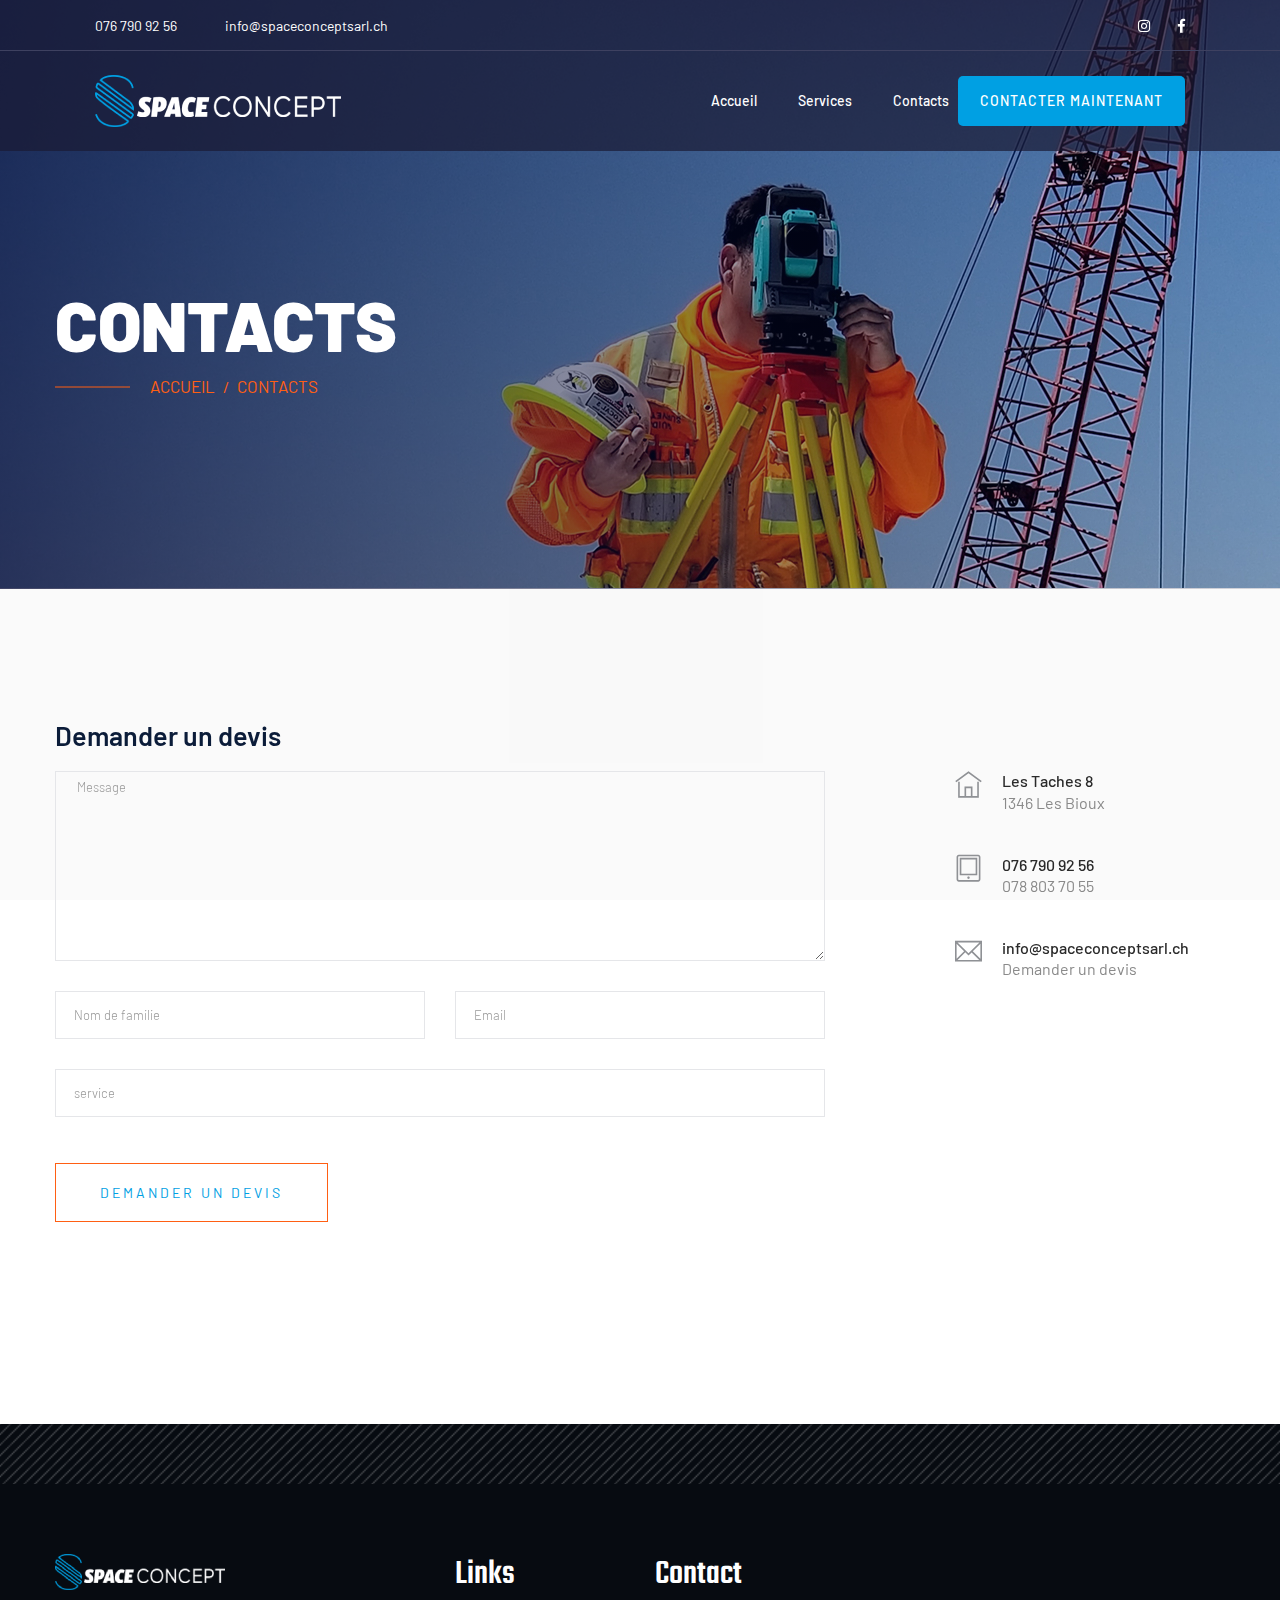
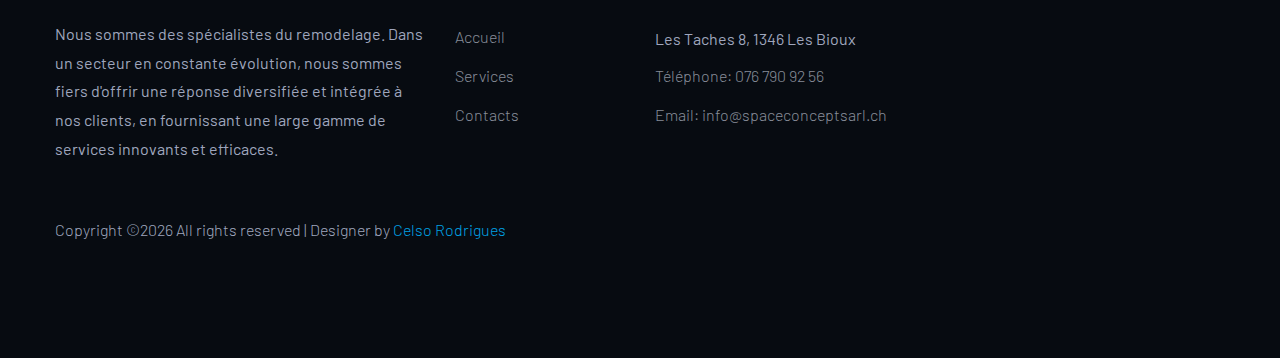
==== commit 97c3d861: "Update contact.html" ====
--- a/contact.html
+++ b/contact.html
@@ -127,7 +127,6 @@
     <section class="contact-section">
             <div class="container">
                 <div class="d-none d-sm-block mb-5 pb-4">
-                    <iframe src="https://www.google.com/maps/embed?pb=!1m18!1m12!1m3!1d2740.3769905605564!2d6.264135751356068!3d46.619313863542615!2m3!1f0!2f0!3f0!3m2!1i1024!2i768!4f13.1!3m3!1m2!1s0x478c52861225e3b7%3A0x84f7986ddf5b9494!2zTGVzIFTDomNoZXMgOCwgMTM0NiBMZXMgQmlvdXgsIFN1w63Dp2E!5e0!3m2!1spt-PT!2spt!4v1677788388002!5m2!1spt-PT!2spt" width="600" height="450" style="border:0;" allowfullscreen="" loading="lazy" referrerpolicy="no-referrer-when-downgrade"></iframe>
     
     
                 <div class="row">
